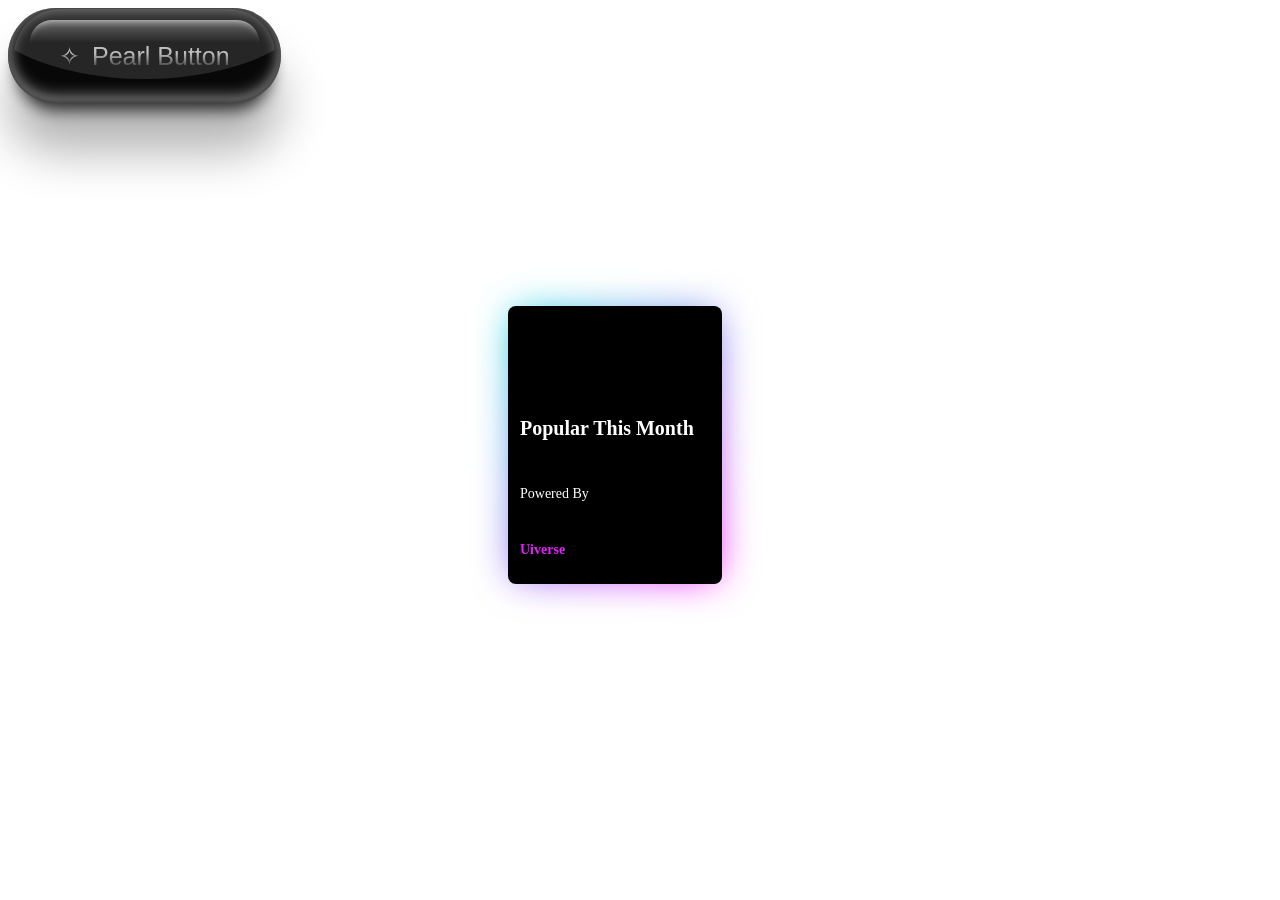
==== index.html @ d853bb10 "updated push" ====
<!DOCTYPE html>
<html lang="en">

<head>
    <meta charset="UTF-8">
    <meta name="viewport" content="width=device-width, initial-scale=1.0">
    <link rel="stylesheet" href="style.css">
    <title>Document</title>
</head>

<body>
   <!-- From Uiverse.io by marcelodolza --> 
<button class="button">
  <div class="wrap">
    <p>
      <span>✧</span>
      <span>✦</span>
      Pearl Button
    </p>
  </div>
</button>

 
<div class="card">
  <p class="heading">
    Popular this month
  </p>
  <p>
    Powered By
  </p>
  <p>Uiverse
</p></div>
</body>

</html>
---- style.css ----
/* From Uiverse.io by marcelodolza */ 
.button {
  --white: #ffe7ff;
  --bg: #080808;
  --radius: 100px;
  outline: none;
  cursor: pointer;
  border: 0;
  position: relative;
  border-radius: var(--radius);
  background-color: var(--bg);
  transition: all 0.2s ease;
  box-shadow:
    inset 0 0.3rem 0.9rem rgba(255, 255, 255, 0.3),
    inset 0 -0.1rem 0.3rem rgba(0, 0, 0, 0.7),
    inset 0 -0.4rem 0.9rem rgba(255, 255, 255, 0.5),
    0 3rem 3rem rgba(0, 0, 0, 0.3),
    0 1rem 1rem -0.6rem rgba(0, 0, 0, 0.8);
}
.button .wrap {
  font-size: 25px;
  font-weight: 500;
  color: rgba(255, 255, 255, 0.7);
  padding: 32px 45px;
  border-radius: inherit;
  position: relative;
  overflow: hidden;
}
.button .wrap p span:nth-child(2) {
  display: none;
}
.button:hover .wrap p span:nth-child(1) {
  display: none;
}
.button:hover .wrap p span:nth-child(2) {
  display: inline-block;
}
.button .wrap p {
  display: flex;
  align-items: center;
  gap: 12px;
  margin: 0;
  transition: all 0.2s ease;
  transform: translateY(2%);
  mask-image: linear-gradient(to bottom, white 40%, transparent);
}
.button .wrap::before,
.button .wrap::after {
  content: "";
  position: absolute;
  transition: all 0.3s ease;
}
.button .wrap::before {
  left: -15%;
  right: -15%;
  bottom: 25%;
  top: -100%;
  border-radius: 50%;
  background-color: rgba(255, 255, 255, 0.12);
}
.button .wrap::after {
  left: 6%;
  right: 6%;
  top: 12%;
  bottom: 40%;
  border-radius: 22px 22px 0 0;
  box-shadow: inset 0 10px 8px -10px rgba(255, 255, 255, 0.8);
  background: linear-gradient(
    180deg,
    rgba(255, 255, 255, 0.3) 0%,
    rgba(0, 0, 0, 0) 50%,
    rgba(0, 0, 0, 0) 100%
  );
}
.button:hover {
  box-shadow:
    inset 0 0.3rem 0.5rem rgba(255, 255, 255, 0.4),
    inset 0 -0.1rem 0.3rem rgba(0, 0, 0, 0.7),
    inset 0 -0.4rem 0.9rem rgba(255, 255, 255, 0.7),
    0 3rem 3rem rgba(0, 0, 0, 0.3),
    0 1rem 1rem -0.6rem rgba(0, 0, 0, 0.8);
}
.button:hover .wrap::before {
  transform: translateY(-5%);
}
.button:hover .wrap::after {
  opacity: 0.4;
  transform: translateY(5%);
}
.button:hover .wrap p {
  transform: translateY(-4%);
}
.button:active {
  transform: translateY(4px);
  box-shadow:
    inset 0 0.3rem 0.5rem rgba(255, 255, 255, 0.5),
    inset 0 -0.1rem 0.3rem rgba(0, 0, 0, 0.8),
    inset 0 -0.4rem 0.9rem rgba(255, 255, 255, 0.4),
    0 3rem 3rem rgba(0, 0, 0, 0.3),
    0 1rem 1rem -0.6rem rgba(0, 0, 0, 0.8);
}

/* From Uiverse.io by Pravins01 */ 
.card {
  position: relative;
  width: 190px;
  height: 254px;
  background-color: #000;
  display: flex;
  flex-direction: column;
  justify-content: end;
  padding: 12px;
  gap: 12px;
  border-radius: 8px;
  cursor: pointer;
  color: white;
}

.card::before {
  content: '';
  position: absolute;
  inset: 0;
  left: -5px;
  margin: auto;
  width: 200px;
  height: 264px;
  border-radius: 10px;
  background: linear-gradient(-45deg, #e81cff 0%, #40c9ff 100% );
  z-index: -10;
  pointer-events: none;
  transition: all 0.6s cubic-bezier(0.175, 0.885, 0.32, 1.275);
}

.card::after {
  content: "";
  z-index: -1;
  position: absolute;
  inset: 0;
  background: linear-gradient(-45deg, #fc00ff 0%, #00dbde 100% );
  transform: translate3d(0, 0, 0) scale(0.95);
  filter: blur(20px);
}

.heading {
  font-size: 20px;
  text-transform: capitalize;
  font-weight: 700;
}

.card p:not(.heading) {
  font-size: 14px;
}

.card p:last-child {
  color: #e81cff;
  font-weight: 600;
}

.card:hover::after {
  filter: blur(30px);
}

.card:hover::before {
  transform: rotate(-90deg) scaleX(1.34) scaleY(0.77);
}

.card{
    margin-top: 200px;
    margin-left: 500px;
}
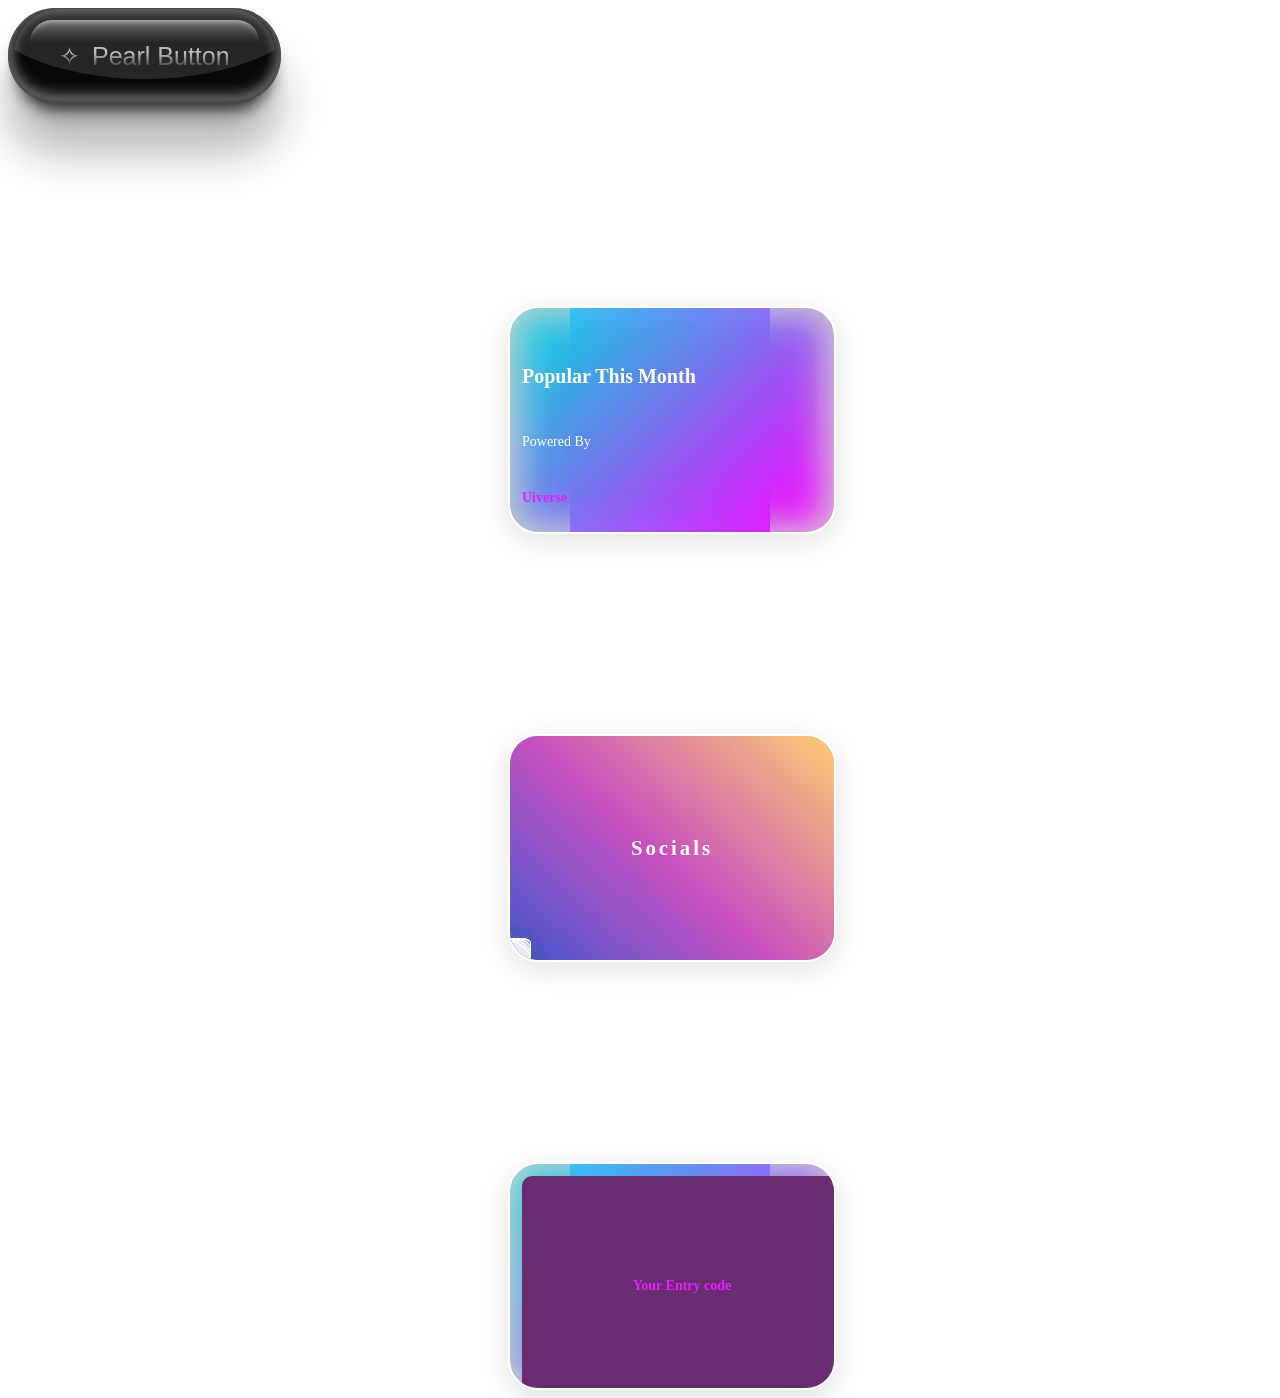
==== commit 10c196ef: "updated push" ====
--- a/index.html
+++ b/index.html
@@ -9,27 +9,76 @@
 </head>
 
 <body>
-   <!-- From Uiverse.io by marcelodolza --> 
-<button class="button">
-  <div class="wrap">
-    <p>
-      <span>✧</span>
-      <span>✦</span>
-      Pearl Button
-    </p>
-  </div>
-</button>
+    <!-- From Uiverse.io by marcelodolza -->
+    <a href="https://www.instagram.com/" target="_blank"><button class="button">
+            <div class="wrap">
+                <p>
+                    <span>✧</span>
+                    <span>✦</span>
+                    Pearl Button
+                </p>
+            </div>
+        </button> </a>
+    <div class="card">
+        <p class="heading">
+            Popular this month
+        </p>
+        <p>
+            Powered By
+        </p>
+        <p>Uiverse
+        </p>
+    </div>
 
- 
-<div class="card">
-  <p class="heading">
-    Popular this month
-  </p>
-  <p>
-    Powered By
-  </p>
-  <p>Uiverse
-</p></div>
+    <!-- From Uiverse.io by vinodjangid07 -->
+    <div class="card">
+        <div class="background">
+        </div>
+        <div class="logo">
+            Socials
+        </div>
+
+        <a href="https://www.instagram.com/" target="_blank">
+            <div class="box box1"><span class="icon"><svg viewBox="0 0 30 30" xmlns="http://www.w3.org/2000/svg"
+                        class="svg">
+                        <path
+                            d="M 9.9980469 3 C 6.1390469 3 3 6.1419531 3 10.001953 L 3 20.001953 C 3 23.860953 6.1419531 27 10.001953 27 L 20.001953 27 C 23.860953 27 27 23.858047 27 19.998047 L 27 9.9980469 C 27 6.1390469 23.858047 3 19.998047 3 L 9.9980469 3 z M 22 7 C 22.552 7 23 7.448 23 8 C 23 8.552 22.552 9 22 9 C 21.448 9 21 8.552 21 8 C 21 7.448 21.448 7 22 7 z M 15 9 C 18.309 9 21 11.691 21 15 C 21 18.309 18.309 21 15 21 C 11.691 21 9 18.309 9 15 C 9 11.691 11.691 9 15 9 z M 15 11 A 4 4 0 0 0 11 15 A 4 4 0 0 0 15 19 A 4 4 0 0 0 19 15 A 4 4 0 0 0 15 11 z">
+                        </path>
+                    </svg></span></div>
+        </a>
+
+        <a href="##">
+            <div class="box box2"> <span class="icon"><svg viewBox="0 0 512 512" xmlns="http://www.w3.org/2000/svg"
+                        class="svg">
+                        <path
+                            d="M459.37 151.716c.325 4.548.325 9.097.325 13.645 0 138.72-105.583 298.558-298.558 298.558-59.452 0-114.68-17.219-161.137-47.106 8.447.974 16.568 1.299 25.34 1.299 49.055 0 94.213-16.568 130.274-44.832-46.132-.975-84.792-31.188-98.112-72.772 6.498.974 12.995 1.624 19.818 1.624 9.421 0 18.843-1.3 27.614-3.573-48.081-9.747-84.143-51.98-84.143-102.985v-1.299c13.969 7.797 30.214 12.67 47.431 13.319-28.264-18.843-46.781-51.005-46.781-87.391 0-19.492 5.197-37.36 14.294-52.954 51.655 63.675 129.3 105.258 216.365 109.807-1.624-7.797-2.599-15.918-2.599-24.04 0-57.828 46.782-104.934 104.934-104.934 30.213 0 57.502 12.67 76.67 33.137 23.715-4.548 46.456-13.32 66.599-25.34-7.798 24.366-24.366 44.833-46.132 57.827 21.117-2.273 41.584-8.122 60.426-16.243-14.292 20.791-32.161 39.308-52.628 54.253z">
+                        </path>
+                    </svg></span></div>
+        </a>
+
+        <a href="###">
+            <div class="box box3"><span class="icon"><svg viewBox="0 0 640 512" xmlns="http://www.w3.org/2000/svg"
+                        class="svg">
+                        <path
+                            d="M524.531,69.836a1.5,1.5,0,0,0-.764-.7A485.065,485.065,0,0,0,404.081,32.03a1.816,1.816,0,0,0-1.923.91,337.461,337.461,0,0,0-14.9,30.6,447.848,447.848,0,0,0-134.426,0,309.541,309.541,0,0,0-15.135-30.6,1.89,1.89,0,0,0-1.924-.91A483.689,483.689,0,0,0,116.085,69.137a1.712,1.712,0,0,0-.788.676C39.068,183.651,18.186,294.69,28.43,404.354a2.016,2.016,0,0,0,.765,1.375A487.666,487.666,0,0,0,176.02,479.918a1.9,1.9,0,0,0,2.063-.676A348.2,348.2,0,0,0,208.12,430.4a1.86,1.86,0,0,0-1.019-2.588,321.173,321.173,0,0,1-45.868-21.853,1.885,1.885,0,0,1-.185-3.126c3.082-2.309,6.166-4.711,9.109-7.137a1.819,1.819,0,0,1,1.9-.256c96.229,43.917,200.41,43.917,295.5,0a1.812,1.812,0,0,1,1.924.233c2.944,2.426,6.027,4.851,9.132,7.16a1.884,1.884,0,0,1-.162,3.126,301.407,301.407,0,0,1-45.89,21.83,1.875,1.875,0,0,0-1,2.611,391.055,391.055,0,0,0,30.014,48.815,1.864,1.864,0,0,0,2.063.7A486.048,486.048,0,0,0,610.7,405.729a1.882,1.882,0,0,0,.765-1.352C623.729,277.594,590.933,167.465,524.531,69.836ZM222.491,337.58c-28.972,0-52.844-26.587-52.844-59.239S193.056,219.1,222.491,219.1c29.665,0,53.306,26.82,52.843,59.239C275.334,310.993,251.924,337.58,222.491,337.58Zm195.38,0c-28.971,0-52.843-26.587-52.843-59.239S388.437,219.1,417.871,219.1c29.667,0,53.307,26.82,52.844,59.239C470.715,310.993,447.538,337.58,417.871,337.58Z">
+                        </path>
+                    </svg></span></div>
+        </a>
+
+        <div class="box box4"></div>
+    </div>
+    <!-- From Uiverse.io by vamsidevendrakumar -->
+    <div class="card">
+        <div class="card-inner">
+            <div class="card-front">
+                <p>Your Entry code</p>
+            </div>
+            <div class="card-back">
+                <p>yadmxctv</p>
+            </div>
+        </div>
+    </div>
+
 </body>
 
 </html>
--- a/style.css
+++ b/style.css
@@ -1,170 +1,389 @@
-/* From Uiverse.io by marcelodolza */ 
+/* From Uiverse.io by marcelodolza */
 .button {
-  --white: #ffe7ff;
-  --bg: #080808;
-  --radius: 100px;
-  outline: none;
-  cursor: pointer;
-  border: 0;
-  position: relative;
-  border-radius: var(--radius);
-  background-color: var(--bg);
-  transition: all 0.2s ease;
-  box-shadow:
-    inset 0 0.3rem 0.9rem rgba(255, 255, 255, 0.3),
-    inset 0 -0.1rem 0.3rem rgba(0, 0, 0, 0.7),
-    inset 0 -0.4rem 0.9rem rgba(255, 255, 255, 0.5),
-    0 3rem 3rem rgba(0, 0, 0, 0.3),
-    0 1rem 1rem -0.6rem rgba(0, 0, 0, 0.8);
-}
+    --white: #ffe7ff;
+    --bg: #080808;
+    --radius: 100px;
+    outline: none;
+    cursor: pointer;
+    border: 0;
+    position: relative;
+    border-radius: var(--radius);
+    background-color: var(--bg);
+    transition: all 0.2s ease;
+    box-shadow:
+        inset 0 0.3rem 0.9rem rgba(255, 255, 255, 0.3),
+        inset 0 -0.1rem 0.3rem rgba(0, 0, 0, 0.7),
+        inset 0 -0.4rem 0.9rem rgba(255, 255, 255, 0.5),
+        0 3rem 3rem rgba(0, 0, 0, 0.3),
+        0 1rem 1rem -0.6rem rgba(0, 0, 0, 0.8);
+}
+
 .button .wrap {
-  font-size: 25px;
-  font-weight: 500;
-  color: rgba(255, 255, 255, 0.7);
-  padding: 32px 45px;
-  border-radius: inherit;
-  position: relative;
-  overflow: hidden;
-}
+    font-size: 25px;
+    font-weight: 500;
+    color: rgba(255, 255, 255, 0.7);
+    padding: 32px 45px;
+    border-radius: inherit;
+    position: relative;
+    overflow: hidden;
+}
+
 .button .wrap p span:nth-child(2) {
-  display: none;
-}
+    display: none;
+}
+
 .button:hover .wrap p span:nth-child(1) {
-  display: none;
-}
+    display: none;
+}
+
 .button:hover .wrap p span:nth-child(2) {
-  display: inline-block;
-}
+    display: inline-block;
+}
+
 .button .wrap p {
-  display: flex;
-  align-items: center;
-  gap: 12px;
-  margin: 0;
-  transition: all 0.2s ease;
-  transform: translateY(2%);
-  mask-image: linear-gradient(to bottom, white 40%, transparent);
-}
+    display: flex;
+    align-items: center;
+    gap: 12px;
+    margin: 0;
+    transition: all 0.2s ease;
+    transform: translateY(2%);
+    mask-image: linear-gradient(to bottom, white 40%, transparent);
+}
+
 .button .wrap::before,
 .button .wrap::after {
-  content: "";
-  position: absolute;
-  transition: all 0.3s ease;
-}
+    content: "";
+    position: absolute;
+    transition: all 0.3s ease;
+}
+
 .button .wrap::before {
-  left: -15%;
-  right: -15%;
-  bottom: 25%;
-  top: -100%;
-  border-radius: 50%;
-  background-color: rgba(255, 255, 255, 0.12);
-}
+    left: -15%;
+    right: -15%;
+    bottom: 25%;
+    top: -100%;
+    border-radius: 50%;
+    background-color: rgba(255, 255, 255, 0.12);
+}
+
 .button .wrap::after {
-  left: 6%;
-  right: 6%;
-  top: 12%;
-  bottom: 40%;
-  border-radius: 22px 22px 0 0;
-  box-shadow: inset 0 10px 8px -10px rgba(255, 255, 255, 0.8);
-  background: linear-gradient(
-    180deg,
-    rgba(255, 255, 255, 0.3) 0%,
-    rgba(0, 0, 0, 0) 50%,
-    rgba(0, 0, 0, 0) 100%
-  );
-}
+    left: 6%;
+    right: 6%;
+    top: 12%;
+    bottom: 40%;
+    border-radius: 22px 22px 0 0;
+    box-shadow: inset 0 10px 8px -10px rgba(255, 255, 255, 0.8);
+    background: linear-gradient(180deg,
+            rgba(255, 255, 255, 0.3) 0%,
+            rgba(0, 0, 0, 0) 50%,
+            rgba(0, 0, 0, 0) 100%);
+}
+
 .button:hover {
-  box-shadow:
-    inset 0 0.3rem 0.5rem rgba(255, 255, 255, 0.4),
-    inset 0 -0.1rem 0.3rem rgba(0, 0, 0, 0.7),
-    inset 0 -0.4rem 0.9rem rgba(255, 255, 255, 0.7),
-    0 3rem 3rem rgba(0, 0, 0, 0.3),
-    0 1rem 1rem -0.6rem rgba(0, 0, 0, 0.8);
-}
+    box-shadow:
+        inset 0 0.3rem 0.5rem rgba(255, 255, 255, 0.4),
+        inset 0 -0.1rem 0.3rem rgba(0, 0, 0, 0.7),
+        inset 0 -0.4rem 0.9rem rgba(255, 255, 255, 0.7),
+        0 3rem 3rem rgba(0, 0, 0, 0.3),
+        0 1rem 1rem -0.6rem rgba(0, 0, 0, 0.8);
+}
+
 .button:hover .wrap::before {
-  transform: translateY(-5%);
-}
+    transform: translateY(-5%);
+}
+
 .button:hover .wrap::after {
-  opacity: 0.4;
-  transform: translateY(5%);
-}
+    opacity: 0.4;
+    transform: translateY(5%);
+}
+
 .button:hover .wrap p {
-  transform: translateY(-4%);
-}
+    transform: translateY(-4%);
+}
+
 .button:active {
-  transform: translateY(4px);
-  box-shadow:
-    inset 0 0.3rem 0.5rem rgba(255, 255, 255, 0.5),
-    inset 0 -0.1rem 0.3rem rgba(0, 0, 0, 0.8),
-    inset 0 -0.4rem 0.9rem rgba(255, 255, 255, 0.4),
-    0 3rem 3rem rgba(0, 0, 0, 0.3),
-    0 1rem 1rem -0.6rem rgba(0, 0, 0, 0.8);
-}
-
-/* From Uiverse.io by Pravins01 */ 
+    transform: translateY(4px);
+    box-shadow:
+        inset 0 0.3rem 0.5rem rgba(255, 255, 255, 0.5),
+        inset 0 -0.1rem 0.3rem rgba(0, 0, 0, 0.8),
+        inset 0 -0.4rem 0.9rem rgba(255, 255, 255, 0.4),
+        0 3rem 3rem rgba(0, 0, 0, 0.3),
+        0 1rem 1rem -0.6rem rgba(0, 0, 0, 0.8);
+}
+
+/* From Uiverse.io by Pravins01 */
 .card {
-  position: relative;
-  width: 190px;
-  height: 254px;
-  background-color: #000;
-  display: flex;
-  flex-direction: column;
-  justify-content: end;
-  padding: 12px;
-  gap: 12px;
-  border-radius: 8px;
-  cursor: pointer;
-  color: white;
+    position: relative;
+    width: 190px;
+    height: 254px;
+    background-color: #000;
+    display: flex;
+    flex-direction: column;
+    justify-content: end;
+    padding: 12px;
+    gap: 12px;
+    border-radius: 8px;
+    cursor: pointer;
+    color: white;
 }
 
 .card::before {
-  content: '';
-  position: absolute;
-  inset: 0;
-  left: -5px;
-  margin: auto;
-  width: 200px;
-  height: 264px;
-  border-radius: 10px;
-  background: linear-gradient(-45deg, #e81cff 0%, #40c9ff 100% );
-  z-index: -10;
-  pointer-events: none;
-  transition: all 0.6s cubic-bezier(0.175, 0.885, 0.32, 1.275);
+    content: '';
+    position: absolute;
+    inset: 0;
+    left: -5px;
+    margin: auto;
+    width: 200px;
+    height: 264px;
+    border-radius: 10px;
+    background: linear-gradient(-45deg, #e81cff 0%, #40c9ff 100%);
+    z-index: -10;
+    pointer-events: none;
+    transition: all 0.6s cubic-bezier(0.175, 0.885, 0.32, 1.275);
 }
 
 .card::after {
-  content: "";
-  z-index: -1;
-  position: absolute;
-  inset: 0;
-  background: linear-gradient(-45deg, #fc00ff 0%, #00dbde 100% );
-  transform: translate3d(0, 0, 0) scale(0.95);
-  filter: blur(20px);
+    content: "";
+    z-index: -1;
+    position: absolute;
+    inset: 0;
+    background: linear-gradient(-45deg, #fc00ff 0%, #00dbde 100%);
+    transform: translate3d(0, 0, 0) scale(0.95);
+    filter: blur(20px);
 }
 
 .heading {
-  font-size: 20px;
-  text-transform: capitalize;
-  font-weight: 700;
+    font-size: 20px;
+    text-transform: capitalize;
+    font-weight: 700;
 }
 
 .card p:not(.heading) {
-  font-size: 14px;
+    font-size: 14px;
 }
 
 .card p:last-child {
-  color: #e81cff;
-  font-weight: 600;
+    color: #e81cff;
+    font-weight: 600;
 }
 
 .card:hover::after {
-  filter: blur(30px);
+    filter: blur(30px);
 }
 
 .card:hover::before {
-  transform: rotate(-90deg) scaleX(1.34) scaleY(0.77);
-}
-
-.card{
+    transform: rotate(-90deg) scaleX(1.34) scaleY(0.77);
+}
+
+.card {
     margin-top: 200px;
     margin-left: 500px;
+}
+
+/* From Uiverse.io by vinodjangid07 */
+.card {
+    position: relative;
+    width: 200px;
+    height: 200px;
+    background: lightgrey;
+    border-radius: 30px;
+    overflow: hidden;
+    box-shadow: rgba(100, 100, 111, 0.2) 0px 7px 29px 0px;
+    transition: all 1s ease-in-out;
+    border: 2px solid rgb(255, 255, 255);
+}
+
+.background {
+    position: absolute;
+    inset: 0;
+    background-color: #4158D0;
+    background-image: linear-gradient(43deg, #4158D0 0%, #C850C0 46%, #FFCC70 100%);
+}
+
+.logo {
+    position: absolute;
+    right: 50%;
+    bottom: 50%;
+    transform: translate(50%, 50%);
+    transition: all 0.6s ease-in-out;
+    font-size: 1.3em;
+    font-weight: 600;
+    color: #ffffff;
+    letter-spacing: 3px;
+}
+
+.logo .logo-svg {
+    fill: white;
+    width: 30px;
+    height: 30px;
+}
+
+.icon {
+    display: inline-block;
+    width: 20px;
+    height: 20px;
+}
+
+.icon .svg {
+    fill: rgba(255, 255, 255, 0.797);
+    width: 100%;
+    transition: all 0.5s ease-in-out;
+}
+
+.box {
+    position: absolute;
+    padding: 10px;
+    text-align: right;
+    background: rgba(255, 255, 255, 0.389);
+    border-top: 2px solid rgb(255, 255, 255);
+    border-right: 1px solid white;
+    border-radius: 10% 13% 42% 0%/10% 12% 75% 0%;
+    box-shadow: rgba(100, 100, 111, 0.364) -7px 7px 29px 0px;
+    transform-origin: bottom left;
+    transition: all 1s ease-in-out;
+}
+
+.box::before {
+    content: "";
+    position: absolute;
+    inset: 0;
+    border-radius: inherit;
+    opacity: 0;
+    transition: all 0.5s ease-in-out;
+}
+
+.box:hover .svg {
+    fill: white;
+}
+
+.box1 {
+    width: 70%;
+    height: 70%;
+    bottom: -70%;
+    left: -70%;
+}
+
+.box1::before {
+    background: radial-gradient(circle at 30% 107%, #fdf497 0%, #fdf497 5%, #ff53d4 60%, #62c2fe 90%);
+}
+
+.box1:hover::before {
+    opacity: 1;
+}
+
+.box1:hover .icon .svg {
+    filter: drop-shadow(0 0 5px white);
+}
+
+.box2 {
+    width: 50%;
+    height: 50%;
+    bottom: -50%;
+    left: -50%;
+    transition-delay: 0.2s;
+}
+
+.box2::before {
+    background: radial-gradient(circle at 30% 107%, #91e9ff 0%, #00ACEE 90%);
+}
+
+.box2:hover::before {
+    opacity: 1;
+}
+
+.box2:hover .icon .svg {
+    filter: drop-shadow(0 0 5px white);
+}
+
+.box3 {
+    width: 30%;
+    height: 30%;
+    bottom: -30%;
+    left: -30%;
+    transition-delay: 0.4s;
+}
+
+.box3::before {
+    background: radial-gradient(circle at 30% 107%, #969fff 0%, #b349ff 90%);
+}
+
+.box3:hover::before {
+    opacity: 1;
+}
+
+.box3:hover .icon .svg {
+    filter: drop-shadow(0 0 5px white);
+}
+
+.box4 {
+    width: 10%;
+    height: 10%;
+    bottom: -10%;
+    left: -10%;
+    transition-delay: 0.6s;
+}
+
+.card:hover {
+    transform: scale(1.1);
+}
+
+.card:hover .box {
+    bottom: -1px;
+    left: -1px;
+}
+
+.card:hover .logo {
+    transform: translate(70px, -52px);
+    letter-spacing: 0px;
+}
+
+/* From Uiverse.io by vamsidevendrakumar */
+.card {
+    width: 300px;
+    height: 200px;
+    perspective: 1000px;
+}
+
+.card-inner {
+    width: 100%;
+    height: 100%;
+    position: relative;
+    transform-style: preserve-3d;
+    transition: transform 0.999s;
+}
+
+.card:hover .card-inner {
+    transform: rotateY(180deg);
+}
+
+.card-front,
+.card-back {
+    position: absolute;
+    width: 100%;
+    height: 100%;
+    backface-visibility: hidden;
+}
+
+.card-front {
+    background-color: #6A2C70;
+    color: #fff;
+    display: flex;
+    align-items: center;
+    border: 10px solid #6A2C70;
+    border-radius: 10px;
+    justify-content: center;
+    font-size: 24px;
+    transform: rotateY(0deg);
+}
+
+.card-back {
+    background-color: #F08A5D;
+    color: #fff;
+    display: flex;
+    align-items: center;
+    border: 10px solid #F08A5D;
+    border-radius: 10px;
+    justify-content: center;
+    font-size: 24px;
+    transform: rotateY(180deg);
 }
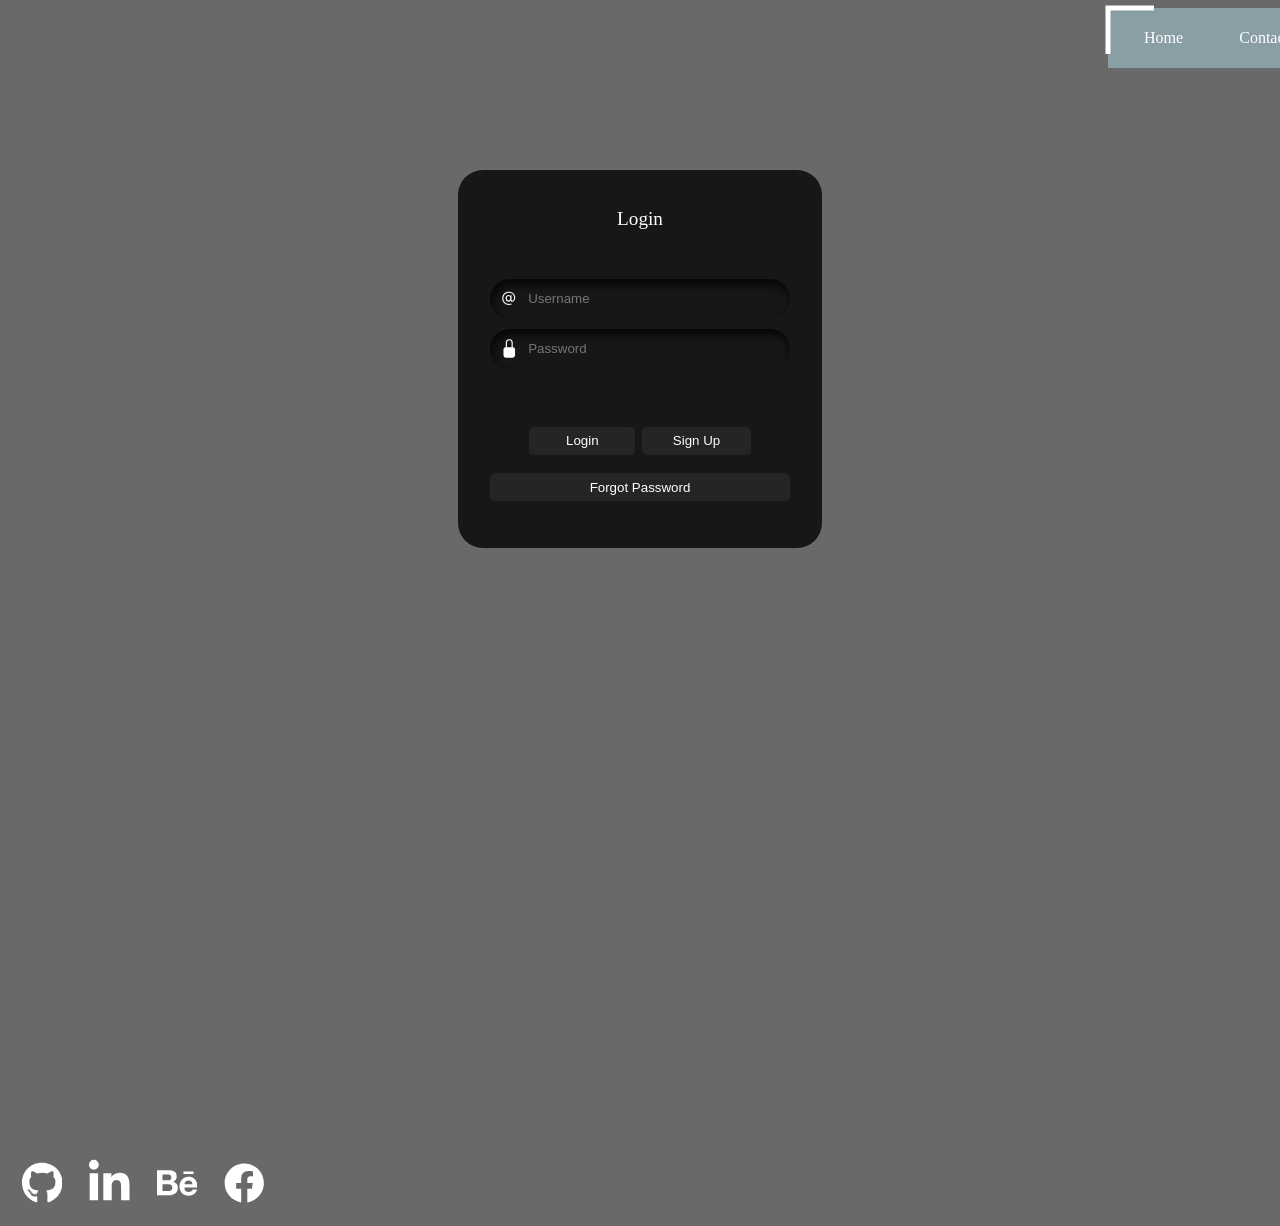
==== commit 44ef59dc: "updated push" ====
--- a/index.html
+++ b/index.html
@@ -4,78 +4,148 @@
 <head>
     <meta charset="UTF-8">
     <meta name="viewport" content="width=device-width, initial-scale=1.0">
+    <title>Document</title>
     <link rel="stylesheet" href="style.css">
-    <title>Document</title>
 </head>
 
 <body>
-    <!-- From Uiverse.io by marcelodolza -->
-    <a href="https://www.instagram.com/" target="_blank"><button class="button">
-            <div class="wrap">
-                <p>
-                    <span>✧</span>
-                    <span>✦</span>
-                    Pearl Button
-                </p>
-            </div>
-        </button> </a>
-    <div class="card">
-        <p class="heading">
-            Popular this month
-        </p>
-        <p>
-            Powered By
-        </p>
-        <p>Uiverse
-        </p>
+    <!-- From Uiverse.io by SelfMadeSystem -->
+    <div class="nav">
+        <div class="container">
+            <div class="btn">Home</div>
+            <div class="btn">Contact</div>
+            <div class="btn">About</div>
+            <div class="btn">FAQ</div>
+            <svg class="outline" overflow="visible" width="400" height="60" viewBox="0 0 400 60"
+                xmlns="http://www.w3.org/2000/svg">
+                <rect class="rect" pathLength="100" x="0" y="0" width="400" height="60" fill="transparent"
+                    stroke-width="5"></rect>
+            </svg>
+        </div>
+    </div>
+    <!-- From Uiverse.io by Subaashbala -->
+    <div class="loader">
+        <span class="l">
+            <svg xmlns="http://www.w3.org/2000/svg" fill="none" viewBox="0 0 11 18" height="18" width="11"
+                class="letter">
+                <path fill="black"
+                    d="M0.28 16.14V0.94L3.7 0.64L5.7 1.64V12.3L8.5 12.06L10.5 13.06V16.44L2.28 17.14L0.28 16.14ZM3.5 12.7V0.859999L0.48 1.12V15.94L8.3 15.26V12.28L3.5 12.7Z">
+                </path>
+            </svg>
+        </span>
+        <span class="o">
+            <svg xmlns="http://www.w3.org/2000/svg" fill="none" viewBox="0 0 16 18" height="18" width="16"
+                class="letter">
+                <path fill="black"
+                    d="M8.94 17.24C8.84667 17.2533 8.74667 17.26 8.64 17.26C8.54667 17.26 8.45333 17.26 8.36 17.26C7.66667 17.26 7.02667 17.16 6.44 16.96C5.86667 16.7733 5.30667 16.5533 4.76 16.3C3.33333 15.5933 2.28667 14.6 1.62 13.32C0.966667 12.0267 0.64 10.4933 0.64 8.72C0.64 7.68 0.766667 6.67333 1.02 5.7C1.28667 4.71333 1.68 3.82667 2.2 3.04C2.72 2.24 3.36667 1.58667 4.14 1.08C4.92667 0.573332 5.84667 0.273333 6.9 0.18C7.00667 0.166666 7.10667 0.159999 7.2 0.159999C7.29333 0.159999 7.38667 0.159999 7.48 0.159999C8.14667 0.159999 8.74 0.246666 9.26 0.419999C9.78 0.579999 10.3067 0.766666 10.84 0.979999C11.8 1.36667 12.6 1.94 13.24 2.7C13.88 3.46 14.36 4.35333 14.68 5.38C15 6.39333 15.16 7.48 15.16 8.64C15.16 9.72 15.0333 10.7533 14.78 11.74C14.5267 12.7267 14.14 13.62 13.62 14.42C13.1133 15.2067 12.4667 15.8467 11.68 16.34C10.9067 16.8467 9.99333 17.1467 8.94 17.24ZM6.92 16.04C7.94667 15.96 8.84 15.68 9.6 15.2C10.36 14.7067 10.9867 14.0733 11.48 13.3C11.9733 12.5133 12.34 11.64 12.58 10.68C12.8333 9.70667 12.96 8.69333 12.96 7.64C12.96 6.68 12.8467 5.76667 12.62 4.9C12.4067 4.02 12.0733 3.24 11.62 2.56C11.1667 1.88 10.5933 1.34667 9.9 0.959999C9.22 0.559999 8.41333 0.359999 7.48 0.359999C7.38667 0.359999 7.29333 0.359999 7.2 0.359999C7.12 0.359999 7.02667 0.366666 6.92 0.38C5.89333 0.473333 5 0.766666 4.24 1.26C3.48 1.74 2.84667 2.37333 2.34 3.16C1.83333 3.93333 1.45333 4.8 1.2 5.76C0.96 6.70667 0.84 7.69333 0.84 8.72C0.84 9.72 0.953333 10.6667 1.18 11.56C1.40667 12.44 1.74667 13.22 2.2 13.9C2.65333 14.5667 3.22667 15.0933 3.92 15.48C4.61333 15.8667 5.42 16.06 6.34 16.06C6.44667 16.06 6.54667 16.06 6.64 16.06C6.73333 16.06 6.82667 16.0533 6.92 16.04ZM6.92 12.94C6.86667 12.94 6.81333 12.9467 6.76 12.96C6.72 12.96 6.67333 12.96 6.62 12.96C5.82 12.96 5.18667 12.6133 4.72 11.92C4.26667 11.2267 4.04 10.0667 4.04 8.44C4.04 7.28 4.16667 6.34667 4.42 5.64C4.67333 4.93333 5.02 4.41333 5.46 4.08C5.9 3.73333 6.38667 3.54 6.92 3.5C6.97333 3.5 7.02667 3.5 7.08 3.5C7.13333 3.48667 7.18667 3.48 7.24 3.48C8.02667 3.48 8.64 3.82 9.08 4.5C9.52 5.16667 9.74 6.31333 9.74 7.94C9.74 9.67333 9.47333 10.9267 8.94 11.7C8.42 12.46 7.74667 12.8733 6.92 12.94ZM6.86 12.74C7.64667 12.6733 8.28667 12.2733 8.78 11.54C9.28667 10.8067 9.54 9.60667 9.54 7.94C9.54 7.18 9.49333 6.53333 9.4 6C9.30667 5.46667 9.16667 5.03333 8.98 4.7C8.91333 4.68667 8.84667 4.68 8.78 4.68C8.71333 4.66667 8.64667 4.66 8.58 4.66C7.79333 4.66 7.20667 5.07333 6.82 5.9C6.43333 6.71333 6.24 7.89333 6.24 9.44C6.24 10.2133 6.29333 10.8733 6.4 11.42C6.50667 11.9533 6.66 12.3933 6.86 12.74Z">
+                </path>
+            </svg>
+        </span>
+        <span class="a">
+            <svg xmlns="http://www.w3.org/2000/svg" fill="none" viewBox="0 0 15 18" height="18" width="15"
+                class="letter">
+                <path fill="black"
+                    d="M9.28 15.76L8.54 13.38L6.96 13.52L5.98 17.02L2.58 17.32L0.58 16.32L4.96 0.699999L8.26 0.419999L10.26 1.42L14.72 16.48L11.28 16.76L9.28 15.76ZM5.12 0.899999L0.88 16.08L3.8 15.84L4.8 12.34L8.36 12.02L9.42 15.56L12.44 15.3L8.1 0.64L5.12 0.899999ZM5.5 9.42C5.75333 8.59333 5.96 7.80667 6.12 7.06C6.29333 6.31333 6.44 5.56667 6.56 4.82H6.64C6.74667 5.55333 6.88 6.27333 7.04 6.98C7.21333 7.67333 7.42 8.42 7.66 9.22L5.5 9.42Z">
+                </path>
+            </svg>
+        </span>
+        <span class="d">
+            <svg xmlns="http://www.w3.org/2000/svg" fill="none" viewBox="0 0 14 18" height="18" width="14"
+                class="letter">
+                <path fill="black"
+                    d="M0.28 16.24V1.04L4.44 0.679999C4.61333 0.666666 4.78 0.66 4.94 0.66C5.1 0.646666 5.24667 0.64 5.38 0.64C6.11333 0.64 6.76667 0.726666 7.34 0.899999C7.92667 1.07333 8.56667 1.32667 9.26 1.66C10.1933 2.08667 10.9533 2.61333 11.54 3.24C12.1267 3.85333 12.56 4.61333 12.84 5.52C13.12 6.41333 13.26 7.50667 13.26 8.8C13.26 10.4933 12.9733 11.92 12.4 13.08C11.84 14.24 11.0667 15.1333 10.08 15.76C9.09333 16.3733 7.95333 16.74 6.66 16.86L2.28 17.24L0.28 16.24ZM4.64 15.68C5.89333 15.5733 7 15.2133 7.96 14.6C8.93333 13.9867 9.69333 13.1133 10.24 11.98C10.7867 10.8467 11.06 9.45333 11.06 7.8C11.06 5.53333 10.5733 3.80667 9.6 2.62C8.64 1.43333 7.21333 0.84 5.32 0.84C5.18667 0.84 5.04667 0.846666 4.9 0.859999C4.75333 0.859999 4.60667 0.866666 4.46 0.879999L0.48 1.22V16.02L4.64 15.68ZM3.5 3.9L4.08 3.86C4.22667 3.84667 4.36 3.84 4.48 3.84C4.61333 3.82667 4.74667 3.82 4.88 3.82C5.57333 3.82 6.14 3.94667 6.58 4.2C7.03333 4.45333 7.36667 4.88667 7.58 5.5C7.80667 6.11333 7.92 6.97333 7.92 8.08C7.92 9.65333 7.59333 10.8067 6.94 11.54C6.28667 12.26 5.4 12.6667 4.28 12.76L3.5 12.82V3.9ZM5.7 12.2C6.38 11.9067 6.88667 11.4333 7.22 10.78C7.55333 10.1133 7.72 9.21333 7.72 8.08C7.72 6.66667 7.52 5.65333 7.12 5.04C7.06667 5.02667 7.01333 5.02 6.96 5.02C6.90667 5.02 6.85333 5.02 6.8 5.02C6.68 5.02 6.56 5.02667 6.44 5.04C6.33333 5.04 6.22 5.04667 6.1 5.06L5.7 5.08V12.2Z">
+                </path>
+            </svg>
+        </span>
+        <span class="ispan">
+            <svg xmlns="http://www.w3.org/2000/svg" fill="none" viewBox="0 0 6 17" height="18" width="6"
+                class="letter i">
+                <path fill="black"
+                    d="M0.38 15.96V0.76L3.86 0.439999L5.86 1.44V16.64L2.38 16.94L0.38 15.96ZM0.58 0.94V15.74L3.66 15.46V0.66L0.58 0.94Z">
+                </path>
+            </svg>
+        </span>
+        <span class="n">
+            <svg xmlns="http://www.w3.org/2000/svg" fill="none" viewBox="0 0 13 18" height="18" width="13"
+                class="letter">
+                <path fill="black"
+                    d="M7.22 15.82L5.72 12.44V16.92L2.28 17.22L0.28 16.22V1.02L3.52 0.74L5.52 1.74L7 4.94V0.64L10.48 0.319999L12.48 1.32V16.54L9.22 16.82L7.22 15.82ZM7.2 0.819999V6.42C7.2 6.56667 7.20667 6.80667 7.22 7.14C7.23333 7.46 7.24667 7.8 7.26 8.16C7.28667 8.50667 7.30667 8.80667 7.32 9.06C7.33333 9.3 7.34 9.42 7.34 9.42L7.28 9.46C7.28 9.46 7.26 9.38667 7.22 9.24C7.19333 9.09333 7.14667 8.92 7.08 8.72C7.01333 8.50667 6.94 8.31333 6.86 8.14L3.4 0.959999L0.48 1.2V16L3.52 15.76V10.52C3.52 10.36 3.51333 10.0867 3.5 9.7C3.48667 9.31333 3.47333 8.90667 3.46 8.48C3.46 8.05333 3.45333 7.69333 3.44 7.4C3.42667 7.09333 3.42 6.94 3.42 6.94L3.48 6.92C3.48 6.92 3.51333 7.05333 3.58 7.32C3.66 7.57333 3.76667 7.84 3.9 8.12L7.4 15.62L10.28 15.36V0.539999L7.2 0.819999Z">
+                </path>
+            </svg>
+        </span>
+        <span class="g">
+            <svg xmlns="http://www.w3.org/2000/svg" fill="none" viewBox="0 0 15 18" height="18" width="15"
+                class="letter">
+                <path fill="black"
+                    d="M14.04 13.72C13.64 14.6533 12.9933 15.44 12.1 16.08C11.22 16.72 10.1333 17.0933 8.84 17.2C8.72 17.2133 8.6 17.22 8.48 17.22C8.36 17.22 8.24 17.22 8.12 17.22C7.12 17.22 6.16667 17.0467 5.26 16.7C4.36667 16.3533 3.57333 15.8333 2.88 15.14C2.18667 14.4333 1.64 13.54 1.24 12.46C0.84 11.38 0.64 10.1 0.64 8.62C0.64 7.48667 0.78 6.42667 1.06 5.44C1.34 4.44 1.74667 3.55333 2.28 2.78C2.82667 2.00667 3.48667 1.38667 4.26 0.92C5.03333 0.453333 5.90667 0.179999 6.88 0.0999997C6.96 0.0866657 7.04 0.0799987 7.12 0.0799987C7.2 0.0799987 7.28 0.0799987 7.36 0.0799987C8.33333 0.0799987 9.28 0.299999 10.2 0.74C11.1333 1.18 11.9467 1.78 12.64 2.54C13.3467 3.3 13.8467 4.16 14.14 5.12L11.76 6.46L12.04 6.44L14.04 7.44V13.72ZM5.9 7.16V10L8.98 9.74V11.46C8.80667 11.8067 8.52667 12.1067 8.14 12.36C7.76667 12.6 7.37333 12.7333 6.96 12.76C6.90667 12.7733 6.84667 12.78 6.78 12.78C6.72667 12.78 6.66667 12.78 6.6 12.78C5.73333 12.78 5.08 12.4333 4.64 11.74C4.2 11.0467 3.98 9.92 3.98 8.36C3.98 6.94667 4.20667 5.82 4.66 4.98C5.11333 4.14 5.84 3.68 6.84 3.6H7.06C7.60667 3.6 8.07333 3.76 8.46 4.08C8.86 4.4 9.14667 4.86667 9.32 5.48L11.9 4.02C11.6733 3.38 11.36 2.78 10.96 2.22C10.5733 1.64667 10.0867 1.18 9.5 0.819999C8.91333 0.459999 8.2 0.28 7.36 0.28C7.29333 0.28 7.22 0.28 7.14 0.28C7.06 0.28 6.98 0.286666 6.9 0.299999C5.63333 0.406666 4.54667 0.846666 3.64 1.62C2.73333 2.38 2.04 3.37333 1.56 4.6C1.08 5.81333 0.84 7.15333 0.84 8.62C0.84 10.14 1.06 11.4533 1.5 12.56C1.94 13.6667 2.56667 14.52 3.38 15.12C4.19333 15.72 5.16 16.02 6.28 16.02C6.37333 16.02 6.46 16.02 6.54 16.02C6.63333 16.02 6.72667 16.0133 6.82 16C8.07333 15.8933 9.12667 15.54 9.98 14.94C10.8467 14.3267 11.4733 13.5733 11.86 12.68V6.66L5.9 7.16ZM9.2 5.78C9.14667 5.59333 9.08667 5.42 9.02 5.26C8.95333 5.08667 8.88 4.93333 8.8 4.8C8.2 4.85333 7.70667 5.06667 7.32 5.44C6.94667 5.8 6.66667 6.29333 6.48 6.92L10.8 6.56L9.2 5.78ZM7.8 11.26L6.24 10.46C6.26667 10.9933 6.32 11.4133 6.4 11.72C6.49333 12.0133 6.62667 12.3 6.8 12.58C6.84 12.5667 6.88667 12.56 6.94 12.56C7.28667 12.5333 7.63333 12.4267 7.98 12.24C8.32667 12.04 8.59333 11.8067 8.78 11.54V11.14L7.8 11.26Z">
+                </path>
+            </svg>
+        </span>
     </div>
 
-    <!-- From Uiverse.io by vinodjangid07 -->
-    <div class="card">
-        <div class="background">
-        </div>
-        <div class="logo">
-            Socials
-        </div>
 
-        <a href="https://www.instagram.com/" target="_blank">
-            <div class="box box1"><span class="icon"><svg viewBox="0 0 30 30" xmlns="http://www.w3.org/2000/svg"
-                        class="svg">
-                        <path
-                            d="M 9.9980469 3 C 6.1390469 3 3 6.1419531 3 10.001953 L 3 20.001953 C 3 23.860953 6.1419531 27 10.001953 27 L 20.001953 27 C 23.860953 27 27 23.858047 27 19.998047 L 27 9.9980469 C 27 6.1390469 23.858047 3 19.998047 3 L 9.9980469 3 z M 22 7 C 22.552 7 23 7.448 23 8 C 23 8.552 22.552 9 22 9 C 21.448 9 21 8.552 21 8 C 21 7.448 21.448 7 22 7 z M 15 9 C 18.309 9 21 11.691 21 15 C 21 18.309 18.309 21 15 21 C 11.691 21 9 18.309 9 15 C 9 11.691 11.691 9 15 9 z M 15 11 A 4 4 0 0 0 11 15 A 4 4 0 0 0 15 19 A 4 4 0 0 0 19 15 A 4 4 0 0 0 15 11 z">
-                        </path>
-                    </svg></span></div>
-        </a>
+    <!-- From Uiverse.io by Praashoo7 -->
+    <div class="info">
+        <form class="form">
+            <p id="heading">Login</p>
+            <div class="field">
+                <svg class="input-icon" xmlns="http://www.w3.org/2000/svg" width="16" height="16" fill="currentColor"
+                    viewBox="0 0 16 16">
+                    <path
+                        d="M13.106 7.222c0-2.967-2.249-5.032-5.482-5.032-3.35 0-5.646 2.318-5.646 5.702 0 3.493 2.235 5.708 5.762 5.708.862 0 1.689-.123 2.304-.335v-.862c-.43.199-1.354.328-2.29.328-2.926 0-4.813-1.88-4.813-4.798 0-2.844 1.921-4.881 4.594-4.881 2.735 0 4.608 1.688 4.608 4.156 0 1.682-.554 2.769-1.416 2.769-.492 0-.772-.28-.772-.76V5.206H8.923v.834h-.11c-.266-.595-.881-.964-1.6-.964-1.4 0-2.378 1.162-2.378 2.823 0 1.737.957 2.906 2.379 2.906.8 0 1.415-.39 1.709-1.087h.11c.081.67.703 1.148 1.503 1.148 1.572 0 2.57-1.415 2.57-3.643zm-7.177.704c0-1.197.54-1.907 1.456-1.907.93 0 1.524.738 1.524 1.907S8.308 9.84 7.371 9.84c-.895 0-1.442-.725-1.442-1.914z">
+                    </path>
+                </svg>
+                <input autocomplete="off" placeholder="Username" class="input-field" type="text">
+            </div>
+            <div class="field">
+                <svg class="input-icon" xmlns="http://www.w3.org/2000/svg" width="16" height="16" fill="currentColor"
+                    viewBox="0 0 16 16">
+                    <path
+                        d="M8 1a2 2 0 0 1 2 2v4H6V3a2 2 0 0 1 2-2zm3 6V3a3 3 0 0 0-6 0v4a2 2 0 0 0-2 2v5a2 2 0 0 0 2 2h6a2 2 0 0 0 2-2V9a2 2 0 0 0-2-2z">
+                    </path>
+                </svg>
+                <input placeholder="Password" class="input-field" type="password">
+            </div>
+            <div class="btn">
+                <button
+                    class="button1">&nbsp;&nbsp;&nbsp;&nbsp;&nbsp;&nbsp;Login&nbsp;&nbsp;&nbsp;&nbsp;&nbsp;&nbsp;</button>
+                <button class="button2">Sign Up</button>
+            </div>
+            <button class="button3">Forgot Password</button>
+        </form>
+    </div>
 
-        <a href="##">
-            <div class="box box2"> <span class="icon"><svg viewBox="0 0 512 512" xmlns="http://www.w3.org/2000/svg"
-                        class="svg">
-                        <path
-                            d="M459.37 151.716c.325 4.548.325 9.097.325 13.645 0 138.72-105.583 298.558-298.558 298.558-59.452 0-114.68-17.219-161.137-47.106 8.447.974 16.568 1.299 25.34 1.299 49.055 0 94.213-16.568 130.274-44.832-46.132-.975-84.792-31.188-98.112-72.772 6.498.974 12.995 1.624 19.818 1.624 9.421 0 18.843-1.3 27.614-3.573-48.081-9.747-84.143-51.98-84.143-102.985v-1.299c13.969 7.797 30.214 12.67 47.431 13.319-28.264-18.843-46.781-51.005-46.781-87.391 0-19.492 5.197-37.36 14.294-52.954 51.655 63.675 129.3 105.258 216.365 109.807-1.624-7.797-2.599-15.918-2.599-24.04 0-57.828 46.782-104.934 104.934-104.934 30.213 0 57.502 12.67 76.67 33.137 23.715-4.548 46.456-13.32 66.599-25.34-7.798 24.366-24.366 44.833-46.132 57.827 21.117-2.273 41.584-8.122 60.426-16.243-14.292 20.791-32.161 39.308-52.628 54.253z">
-                        </path>
-                    </svg></span></div>
-        </a>
 
-        <a href="###">
-            <div class="box box3"><span class="icon"><svg viewBox="0 0 640 512" xmlns="http://www.w3.org/2000/svg"
-                        class="svg">
-                        <path
-                            d="M524.531,69.836a1.5,1.5,0,0,0-.764-.7A485.065,485.065,0,0,0,404.081,32.03a1.816,1.816,0,0,0-1.923.91,337.461,337.461,0,0,0-14.9,30.6,447.848,447.848,0,0,0-134.426,0,309.541,309.541,0,0,0-15.135-30.6,1.89,1.89,0,0,0-1.924-.91A483.689,483.689,0,0,0,116.085,69.137a1.712,1.712,0,0,0-.788.676C39.068,183.651,18.186,294.69,28.43,404.354a2.016,2.016,0,0,0,.765,1.375A487.666,487.666,0,0,0,176.02,479.918a1.9,1.9,0,0,0,2.063-.676A348.2,348.2,0,0,0,208.12,430.4a1.86,1.86,0,0,0-1.019-2.588,321.173,321.173,0,0,1-45.868-21.853,1.885,1.885,0,0,1-.185-3.126c3.082-2.309,6.166-4.711,9.109-7.137a1.819,1.819,0,0,1,1.9-.256c96.229,43.917,200.41,43.917,295.5,0a1.812,1.812,0,0,1,1.924.233c2.944,2.426,6.027,4.851,9.132,7.16a1.884,1.884,0,0,1-.162,3.126,301.407,301.407,0,0,1-45.89,21.83,1.875,1.875,0,0,0-1,2.611,391.055,391.055,0,0,0,30.014,48.815,1.864,1.864,0,0,0,2.063.7A486.048,486.048,0,0,0,610.7,405.729a1.882,1.882,0,0,0,.765-1.352C623.729,277.594,590.933,167.465,524.531,69.836ZM222.491,337.58c-28.972,0-52.844-26.587-52.844-59.239S193.056,219.1,222.491,219.1c29.665,0,53.306,26.82,52.843,59.239C275.334,310.993,251.924,337.58,222.491,337.58Zm195.38,0c-28.971,0-52.843-26.587-52.843-59.239S388.437,219.1,417.871,219.1c29.667,0,53.307,26.82,52.844,59.239C470.715,310.993,447.538,337.58,417.871,337.58Z">
-                        </path>
-                    </svg></span></div>
-        </a>
-
-        <div class="box box4"></div>
-    </div>
-    <!-- From Uiverse.io by vamsidevendrakumar -->
-    <div class="card">
-        <div class="card-inner">
-            <div class="card-front">
-                <p>Your Entry code</p>
-            </div>
-            <div class="card-back">
-                <p>yadmxctv</p>
-            </div>
+    <!-- From Uiverse.io by ahmed150up2 -->
+    <div class="footer">
+        <div class="card">
+            <a class="social-link1">
+                <svg xmlns="http://www.w3.org/2000/svg" fill="#fff" height="1em" viewBox="0 0 496 512">
+                    <path
+                        d="M165.9 397.4c0 2-2.3 3.6-5.2 3.6-3.3.3-5.6-1.3-5.6-3.6 0-2 2.3-3.6 5.2-3.6 3-.3 5.6 1.3 5.6 3.6zm-31.1-4.5c-.7 2 1.3 4.3 4.3 4.9 2.6 1 5.6 0 6.2-2s-1.3-4.3-4.3-5.2c-2.6-.7-5.5.3-6.2 2.3zm44.2-1.7c-2.9.7-4.9 2.6-4.6 4.9.3 2 2.9 3.3 5.9 2.6 2.9-.7 4.9-2.6 4.6-4.6-.3-1.9-3-3.2-5.9-2.9zM244.8 8C106.1 8 0 113.3 0 252c0 110.9 69.8 205.8 169.5 239.2 12.8 2.3 17.3-5.6 17.3-12.1 0-6.2-.3-40.4-.3-61.4 0 0-70 15-84.7-29.8 0 0-11.4-29.1-27.8-36.6 0 0-22.9-15.7 1.6-15.4 0 0 24.9 2 38.6 25.8 21.9 38.6 58.6 27.5 72.9 20.9 2.3-16 8.8-27.1 16-33.7-55.9-6.2-112.3-14.3-112.3-110.5 0-27.5 7.6-41.3 23.6-58.9-2.6-6.5-11.1-33.3 2.6-67.9 20.9-6.5 69 27 69 27 20-5.6 41.5-8.5 62.8-8.5s42.8 2.9 62.8 8.5c0 0 48.1-33.6 69-27 13.7 34.7 5.2 61.4 2.6 67.9 16 17.7 25.8 31.5 25.8 58.9 0 96.5-58.9 104.2-114.8 110.5 9.2 7.9 17 22.9 17 46.4 0 33.7-.3 75.4-.3 83.6 0 6.5 4.6 14.4 17.3 12.1C428.2 457.8 496 362.9 496 252 496 113.3 383.5 8 244.8 8zM97.2 352.9c-1.3 1-1 3.3.7 5.2 1.6 1.6 3.9 2.3 5.2 1 1.3-1 1-3.3-.7-5.2-1.6-1.6-3.9-2.3-5.2-1zm-10.8-8.1c-.7 1.3.3 2.9 2.3 3.9 1.6 1 3.6.7 4.3-.7.7-1.3-.3-2.9-2.3-3.9-2-.6-3.6-.3-4.3.7zm32.4 35.6c-1.6 1.3-1 4.3 1.3 6.2 2.3 2.3 5.2 2.6 6.5 1 1.3-1.3.7-4.3-1.3-6.2-2.2-2.3-5.2-2.6-6.5-1zm-11.4-14.7c-1.6 1-1.6 3.6 0 5.9 1.6 2.3 4.3 3.3 5.6 2.3 1.6-1.3 1.6-3.9 0-6.2-1.4-2.3-4-3.3-5.6-2z">
+                    </path>
+                </svg>
+            </a>
+            <a class="social-link2">
+                <svg xmlns="http://www.w3.org/2000/svg" height="1em" viewBox="0 0 448 512" fill="#fff">
+                    <path
+                        d="M100.28 448H7.4V148.9h92.88zM53.79 108.1C24.09 108.1 0 83.5 0 53.8a53.79 53.79 0 0 1 107.58 0c0 29.7-24.1 54.3-53.79 54.3zM447.9 448h-92.68V302.4c0-34.7-.7-79.2-48.29-79.2-48.29 0-55.69 37.7-55.69 76.7V448h-92.78V148.9h89.08v40.8h1.3c12.4-23.5 42.69-48.3 87.88-48.3 94 0 111.28 61.9 111.28 142.3V448z">
+                    </path>
+                </svg> </a>
+            <a class="social-link3">
+                <svg xmlns="http://www.w3.org/2000/svg" height="1em" viewBox="0 0 576 512" fill="#fff">
+                    <path
+                        d="M232 237.2c31.8-15.2 48.4-38.2 48.4-74 0-70.6-52.6-87.8-113.3-87.8H0v354.4h171.8c64.4 0 124.9-30.9 124.9-102.9 0-44.5-21.1-77.4-64.7-89.7zM77.9 135.9H151c28.1 0 53.4 7.9 53.4 40.5 0 30.1-19.7 42.2-47.5 42.2h-79v-82.7zm83.3 233.7H77.9V272h84.9c34.3 0 56 14.3 56 50.6 0 35.8-25.9 47-57.6 47zm358.5-240.7H376V94h143.7v34.9zM576 305.2c0-75.9-44.4-139.2-124.9-139.2-78.2 0-131.3 58.8-131.3 135.8 0 79.9 50.3 134.7 131.3 134.7 61.3 0 101-27.6 120.1-86.3H509c-6.7 21.9-34.3 33.5-55.7 33.5-41.3 0-63-24.2-63-65.3h185.1c.3-4.2.6-8.7.6-13.2zM390.4 274c2.3-33.7 24.7-54.8 58.5-54.8 35.4 0 53.2 20.8 56.2 54.8H390.4z">
+                    </path>
+                </svg>
+            </a>
+            <a class="social-link4">
+                <svg xmlns="http://www.w3.org/2000/svg" height="1em" viewBox="0 0 512 512" fill="#fff">
+                    <path
+                        d="M504 256C504 119 393 8 256 8S8 119 8 256c0 123.78 90.69 226.38 209.25 245V327.69h-63V256h63v-54.64c0-62.15 37-96.48 93.67-96.48 27.14 0 55.52 4.84 55.52 4.84v61h-31.28c-30.8 0-40.41 19.12-40.41 38.73V256h68.78l-11 71.69h-57.78V501C413.31 482.38 504 379.78 504 256z">
+                    </path>
+                </svg>
+            </a>
         </div>
     </div>
 
--- a/style.css
+++ b/style.css
@@ -1,389 +1,349 @@
-/* From Uiverse.io by marcelodolza */
-.button {
-    --white: #ffe7ff;
-    --bg: #080808;
-    --radius: 100px;
-    outline: none;
-    cursor: pointer;
-    border: 0;
+body {
+    background-color: dimgrey;
+}
+
+.nav {
     position: relative;
-    border-radius: var(--radius);
-    background-color: var(--bg);
-    transition: all 0.2s ease;
-    box-shadow:
-        inset 0 0.3rem 0.9rem rgba(255, 255, 255, 0.3),
-        inset 0 -0.1rem 0.3rem rgba(0, 0, 0, 0.7),
-        inset 0 -0.4rem 0.9rem rgba(255, 255, 255, 0.5),
-        0 3rem 3rem rgba(0, 0, 0, 0.3),
-        0 1rem 1rem -0.6rem rgba(0, 0, 0, 0.8);
-}
-
-.button .wrap {
-    font-size: 25px;
-    font-weight: 500;
-    color: rgba(255, 255, 255, 0.7);
-    padding: 32px 45px;
-    border-radius: inherit;
-    position: relative;
-    overflow: hidden;
-}
-
-.button .wrap p span:nth-child(2) {
-    display: none;
-}
-
-.button:hover .wrap p span:nth-child(1) {
-    display: none;
-}
-
-.button:hover .wrap p span:nth-child(2) {
-    display: inline-block;
-}
-
-.button .wrap p {
-    display: flex;
-    align-items: center;
-    gap: 12px;
-    margin: 0;
-    transition: all 0.2s ease;
-    transform: translateY(2%);
-    mask-image: linear-gradient(to bottom, white 40%, transparent);
-}
-
-.button .wrap::before,
-.button .wrap::after {
-    content: "";
-    position: absolute;
-    transition: all 0.3s ease;
-}
-
-.button .wrap::before {
-    left: -15%;
-    right: -15%;
-    bottom: 25%;
-    top: -100%;
-    border-radius: 50%;
-    background-color: rgba(255, 255, 255, 0.12);
-}
-
-.button .wrap::after {
-    left: 6%;
-    right: 6%;
-    top: 12%;
-    bottom: 40%;
-    border-radius: 22px 22px 0 0;
-    box-shadow: inset 0 10px 8px -10px rgba(255, 255, 255, 0.8);
-    background: linear-gradient(180deg,
-            rgba(255, 255, 255, 0.3) 0%,
-            rgba(0, 0, 0, 0) 50%,
-            rgba(0, 0, 0, 0) 100%);
-}
-
-.button:hover {
-    box-shadow:
-        inset 0 0.3rem 0.5rem rgba(255, 255, 255, 0.4),
-        inset 0 -0.1rem 0.3rem rgba(0, 0, 0, 0.7),
-        inset 0 -0.4rem 0.9rem rgba(255, 255, 255, 0.7),
-        0 3rem 3rem rgba(0, 0, 0, 0.3),
-        0 1rem 1rem -0.6rem rgba(0, 0, 0, 0.8);
-}
-
-.button:hover .wrap::before {
-    transform: translateY(-5%);
-}
-
-.button:hover .wrap::after {
-    opacity: 0.4;
-    transform: translateY(5%);
-}
-
-.button:hover .wrap p {
-    transform: translateY(-4%);
-}
-
-.button:active {
-    transform: translateY(4px);
-    box-shadow:
-        inset 0 0.3rem 0.5rem rgba(255, 255, 255, 0.5),
-        inset 0 -0.1rem 0.3rem rgba(0, 0, 0, 0.8),
-        inset 0 -0.4rem 0.9rem rgba(255, 255, 255, 0.4),
-        0 3rem 3rem rgba(0, 0, 0, 0.3),
-        0 1rem 1rem -0.6rem rgba(0, 0, 0, 0.8);
-}
-
-/* From Uiverse.io by Pravins01 */
-.card {
-    position: relative;
-    width: 190px;
-    height: 254px;
-    background-color: #000;
-    display: flex;
-    flex-direction: column;
-    justify-content: end;
-    padding: 12px;
-    gap: 12px;
-    border-radius: 8px;
-    cursor: pointer;
-    color: white;
-}
-
-.card::before {
-    content: '';
+    left: 1100px;
+}
+
+/* From Uiverse.io by SelfMadeSystem */
+.outline {
     position: absolute;
     inset: 0;
-    left: -5px;
-    margin: auto;
-    width: 200px;
-    height: 264px;
-    border-radius: 10px;
-    background: linear-gradient(-45deg, #e81cff 0%, #40c9ff 100%);
-    z-index: -10;
     pointer-events: none;
-    transition: all 0.6s cubic-bezier(0.175, 0.885, 0.32, 1.275);
-}
-
-.card::after {
-    content: "";
-    z-index: -1;
+}
+
+.rect {
+    stroke-dashoffset: 5;
+    stroke-dasharray: 0 0 10 40 10 40;
+    transition: 0.5s;
+    stroke: #fff;
+}
+
+.nav {
+    position: relative;
+    width: 400px;
+    height: 60px;
+}
+
+.container:hover .outline .rect {
+    transition: 999999s;
+    /* Must specify these values here as something *different* just so that the transition works properly */
+    stroke-dashoffset: 1;
+    stroke-dasharray: 0;
+}
+
+.container {
     position: absolute;
     inset: 0;
-    background: linear-gradient(-45deg, #fc00ff 0%, #00dbde 100%);
-    transform: translate3d(0, 0, 0) scale(0.95);
-    filter: blur(20px);
-}
-
-.heading {
-    font-size: 20px;
-    text-transform: capitalize;
+    background: #bef6;
+    display: flex;
+    flex-direction: row;
+    justify-content: space-around;
+    align-items: center;
+    padding: 0.5em;
+}
+
+.btn {
+    padding: 0.5em 1.5em;
+    color: #fff;
+    cursor: pointer;
+    transition: 0.1s;
+}
+
+.btn:hover {
+    background: #fff3;
+}
+
+.btn:nth-child(1):hover~svg .rect {
+    stroke-dashoffset: 0;
+    stroke-dasharray: 0 2 8 73.3 8 10.7;
+}
+
+.btn:nth-child(2):hover~svg .rect {
+    stroke-dashoffset: 0;
+    stroke-dasharray: 0 12.6 9.5 49.3 9.5 31.6;
+}
+
+.btn:nth-child(3):hover~svg .rect {
+    stroke-dashoffset: 0;
+    stroke-dasharray: 0 24.5 8.5 27.5 8.5 55.5;
+}
+
+.btn:nth-child(4):hover~svg .rect {
+    stroke-dashoffset: 0;
+    stroke-dasharray: 0 34.7 6.9 10.2 6.9 76;
+}
+
+.btn:hover~.outline .rect {
+    stroke-dashoffset: 0;
+    stroke-dasharray: 0 0 10 40 10 40;
+    transition: 0.5s !important;
+}
+
+/* From Uiverse.io by ahmed150up2 */
+.card {
+    display: flex;
+    height: 70px;
+    width: 270px;
+}
+
+.card svg {
+    position: absolute;
+    display: flex;
+    width: 60%;
+    height: 100%;
+    font-size: 24px;
     font-weight: 700;
-}
-
-.card p:not(.heading) {
-    font-size: 14px;
-}
-
-.card p:last-child {
-    color: #e81cff;
-    font-weight: 600;
-}
-
-.card:hover::after {
-    filter: blur(30px);
-}
-
-.card:hover::before {
-    transform: rotate(-90deg) scaleX(1.34) scaleY(0.77);
-}
-
-.card {
-    margin-top: 200px;
-    margin-left: 500px;
-}
-
-/* From Uiverse.io by vinodjangid07 */
-.card {
+    opacity: 1;
+    transition: opacity 0.25s;
+    z-index: 2;
+    cursor: pointer;
+}
+
+.card .social-link1,
+.card .social-link2,
+.card .social-link3,
+.card .social-link4 {
     position: relative;
-    width: 200px;
-    height: 200px;
-    background: lightgrey;
-    border-radius: 30px;
+    display: flex;
+    align-items: center;
+    justify-content: center;
+    width: 25%;
+    color: whitesmoke;
+    font-size: 24px;
+    text-decoration: none;
+    transition: 0.25s;
+    border-radius: 50px;
+}
+
+.card svg {
+    transform: scale(1);
+}
+
+.card .social-link1:hover {
+    background-color: #1a1e22;
+    animation: bounce_613 0.4s linear;
+}
+
+.card .social-link2:hover {
+    background-color: #0a66c2;
+    animation: bounce_613 0.4s linear;
+}
+
+.card .social-link3:hover {
+    background-color: #0059f7;
+    animation: bounce_613 0.4s linear;
+}
+
+.card .social-link4:hover {
+    background-color: #1d4292;
+    animation: bounce_613 0.4s linear;
+}
+
+@keyframes bounce_613 {
+    40% {
+        transform: scale(1.4);
+    }
+
+    60% {
+        transform: scale(0.8);
+    }
+
+    80% {
+        transform: scale(1.2);
+    }
+
+    100% {
+        transform: scale(1);
+    }
+}
+
+.footer {
+    margin-top: 600px;
+}
+
+/* From Uiverse.io by Subaashbala */
+/* Prior to using this loader, please ensure that you have set a background image or background color, as the text is transparent and not designed with a solid color. */
+.loader {
+    --ANIMATION-DELAY-MULTIPLIER: 70ms;
+    padding: 0;
+    margin: 0;
+    display: flex;
+    flex-direction: row;
+    justify-content: center;
+    align-items: center;
     overflow: hidden;
-    box-shadow: rgba(100, 100, 111, 0.2) 0px 7px 29px 0px;
-    transition: all 1s ease-in-out;
-    border: 2px solid rgb(255, 255, 255);
-}
-
-.background {
-    position: absolute;
-    inset: 0;
-    background-color: #4158D0;
-    background-image: linear-gradient(43deg, #4158D0 0%, #C850C0 46%, #FFCC70 100%);
-}
-
-.logo {
-    position: absolute;
-    right: 50%;
-    bottom: 50%;
-    transform: translate(50%, 50%);
-    transition: all 0.6s ease-in-out;
-    font-size: 1.3em;
-    font-weight: 600;
-    color: #ffffff;
-    letter-spacing: 3px;
-}
-
-.logo .logo-svg {
-    fill: white;
-    width: 30px;
-    height: 30px;
-}
-
-.icon {
-    display: inline-block;
-    width: 20px;
-    height: 20px;
-}
-
-.icon .svg {
-    fill: rgba(255, 255, 255, 0.797);
-    width: 100%;
-    transition: all 0.5s ease-in-out;
-}
-
-.box {
-    position: absolute;
-    padding: 10px;
-    text-align: right;
-    background: rgba(255, 255, 255, 0.389);
-    border-top: 2px solid rgb(255, 255, 255);
-    border-right: 1px solid white;
-    border-radius: 10% 13% 42% 0%/10% 12% 75% 0%;
-    box-shadow: rgba(100, 100, 111, 0.364) -7px 7px 29px 0px;
-    transform-origin: bottom left;
-    transition: all 1s ease-in-out;
-}
-
-.box::before {
-    content: "";
-    position: absolute;
-    inset: 0;
-    border-radius: inherit;
-    opacity: 0;
-    transition: all 0.5s ease-in-out;
-}
-
-.box:hover .svg {
-    fill: white;
-}
-
-.box1 {
-    width: 70%;
-    height: 70%;
-    bottom: -70%;
-    left: -70%;
-}
-
-.box1::before {
-    background: radial-gradient(circle at 30% 107%, #fdf497 0%, #fdf497 5%, #ff53d4 60%, #62c2fe 90%);
-}
-
-.box1:hover::before {
-    opacity: 1;
-}
-
-.box1:hover .icon .svg {
-    filter: drop-shadow(0 0 5px white);
-}
-
-.box2 {
-    width: 50%;
-    height: 50%;
-    bottom: -50%;
-    left: -50%;
-    transition-delay: 0.2s;
-}
-
-.box2::before {
-    background: radial-gradient(circle at 30% 107%, #91e9ff 0%, #00ACEE 90%);
-}
-
-.box2:hover::before {
-    opacity: 1;
-}
-
-.box2:hover .icon .svg {
-    filter: drop-shadow(0 0 5px white);
-}
-
-.box3 {
-    width: 30%;
-    height: 30%;
-    bottom: -30%;
-    left: -30%;
-    transition-delay: 0.4s;
-}
-
-.box3::before {
-    background: radial-gradient(circle at 30% 107%, #969fff 0%, #b349ff 90%);
-}
-
-.box3:hover::before {
-    opacity: 1;
-}
-
-.box3:hover .icon .svg {
-    filter: drop-shadow(0 0 5px white);
-}
-
-.box4 {
-    width: 10%;
-    height: 10%;
-    bottom: -10%;
-    left: -10%;
-    transition-delay: 0.6s;
-}
-
-.card:hover {
-    transform: scale(1.1);
-}
-
-.card:hover .box {
-    bottom: -1px;
-    left: -1px;
-}
-
-.card:hover .logo {
-    transform: translate(70px, -52px);
-    letter-spacing: 0px;
-}
-
-/* From Uiverse.io by vamsidevendrakumar */
-.card {
-    width: 300px;
-    height: 200px;
-    perspective: 1000px;
-}
-
-.card-inner {
-    width: 100%;
-    height: 100%;
-    position: relative;
-    transform-style: preserve-3d;
-    transition: transform 0.999s;
-}
-
-.card:hover .card-inner {
-    transform: rotateY(180deg);
-}
-
-.card-front,
-.card-back {
-    position: absolute;
-    width: 100%;
-    height: 100%;
-    backface-visibility: hidden;
-}
-
-.card-front {
-    background-color: #6A2C70;
-    color: #fff;
-    display: flex;
-    align-items: center;
-    border: 10px solid #6A2C70;
-    border-radius: 10px;
-    justify-content: center;
-    font-size: 24px;
-    transform: rotateY(0deg);
-}
-
-.card-back {
-    background-color: #F08A5D;
-    color: #fff;
-    display: flex;
-    align-items: center;
-    border: 10px solid #F08A5D;
-    border-radius: 10px;
-    justify-content: center;
-    font-size: 24px;
-    transform: rotateY(180deg);
+}
+
+.loader span {
+    padding: 0;
+    margin: 0;
+    letter-spacing: -5rem;
+    animation-delay: 0s;
+    transform: translateY(4rem);
+    animation: hideAndSeek 1s alternate 10 cubic-bezier(0.86, 0, 0.07, 1);
+}
+
+.loader .l {
+    animation-delay: calc(var(--ANIMATION-DELAY-MULTIPLIER) * 0);
+}
+
+.loader .o {
+    animation-delay: calc(var(--ANIMATION-DELAY-MULTIPLIER) * 1);
+}
+
+.loader .a {
+    animation-delay: calc(var(--ANIMATION-DELAY-MULTIPLIER) * 2);
+}
+
+.loader .d {
+    animation-delay: calc(var(--ANIMATION-DELAY-MULTIPLIER) * 3);
+}
+
+.loader .ispan {
+    animation-delay: calc(var(--ANIMATION-DELAY-MULTIPLIER) * 4);
+}
+
+.loader .n {
+    animation-delay: calc(var(--ANIMATION-DELAY-MULTIPLIER) * 5);
+}
+
+.loader .g {
+    animation-delay: calc(var(--ANIMATION-DELAY-MULTIPLIER) * 6);
+}
+
+.letter {
+    width: fit-content;
+    height: 3rem;
+}
+
+.i {
+    margin-inline: 5px;
+}
+
+@keyframes hideAndSeek {
+    0% {
+        transform: translateY(4rem);
+    }
+
+    100% {
+        transform: translateY(0rem);
+    }
+}
+/* From Uiverse.io by Praashoo7 */ 
+.form {
+  display: flex;
+  flex-direction: column;
+  gap: 10px;
+  padding-left: 2em;
+  padding-right: 2em;
+  padding-bottom: 0.4em;
+  background-color: #171717;
+  border-radius: 25px;
+  transition: .4s ease-in-out;
+}
+
+.form:hover {
+  transform: scale(1.05);
+  border: 1px solid black;
+}
+
+#heading {
+  text-align: center;
+  margin: 2em;
+  color: rgb(255, 255, 255);
+  font-size: 1.2em;
+}
+
+.field {
+  display: flex;
+  align-items: center;
+  justify-content: center;
+  gap: 0.5em;
+  border-radius: 25px;
+  padding: 0.6em;
+  border: none;
+  outline: none;
+  color: white;
+  background-color: #171717;
+  box-shadow: inset 2px 5px 10px rgb(5, 5, 5);
+}
+
+.input-icon {
+  height: 1.3em;
+  width: 1.3em;
+  fill: white;
+}
+
+.input-field {
+  background: none;
+  border: none;
+  outline: none;
+  width: 100%;
+  color: #d3d3d3;
+}
+
+.form .btn {
+  display: flex;
+  justify-content: center;
+  flex-direction: row;
+  margin-top: 2.5em;
+}
+
+.button1 {
+  padding: 0.5em;
+  padding-left: 1.1em;
+  padding-right: 1.1em;
+  border-radius: 5px;
+  margin-right: 0.5em;
+  border: none;
+  outline: none;
+  transition: .4s ease-in-out;
+  background-color: #252525;
+  color: white;
+}
+
+.button1:hover {
+  background-color: black;
+  color: white;
+}
+
+.button2 {
+  padding: 0.5em;
+  padding-left: 2.3em;
+  padding-right: 2.3em;
+  border-radius: 5px;
+  border: none;
+  outline: none;
+  transition: .4s ease-in-out;
+  background-color: #252525;
+  color: white;
+}
+
+.button2:hover {
+  background-color: black;
+  color: white;
+}
+
+.button3 {
+  margin-bottom: 3em;
+  padding: 0.5em;
+  border-radius: 5px;
+  border: none;
+  outline: none;
+  transition: .4s ease-in-out;
+  background-color: #252525;
+  color: white;
+}
+
+.button3:hover {
+  background-color: red;
+  color: white;
+}
+.info{
+    margin-left: 450px;
+    margin-right: 450px;
+    margin-top: 50px;
 }
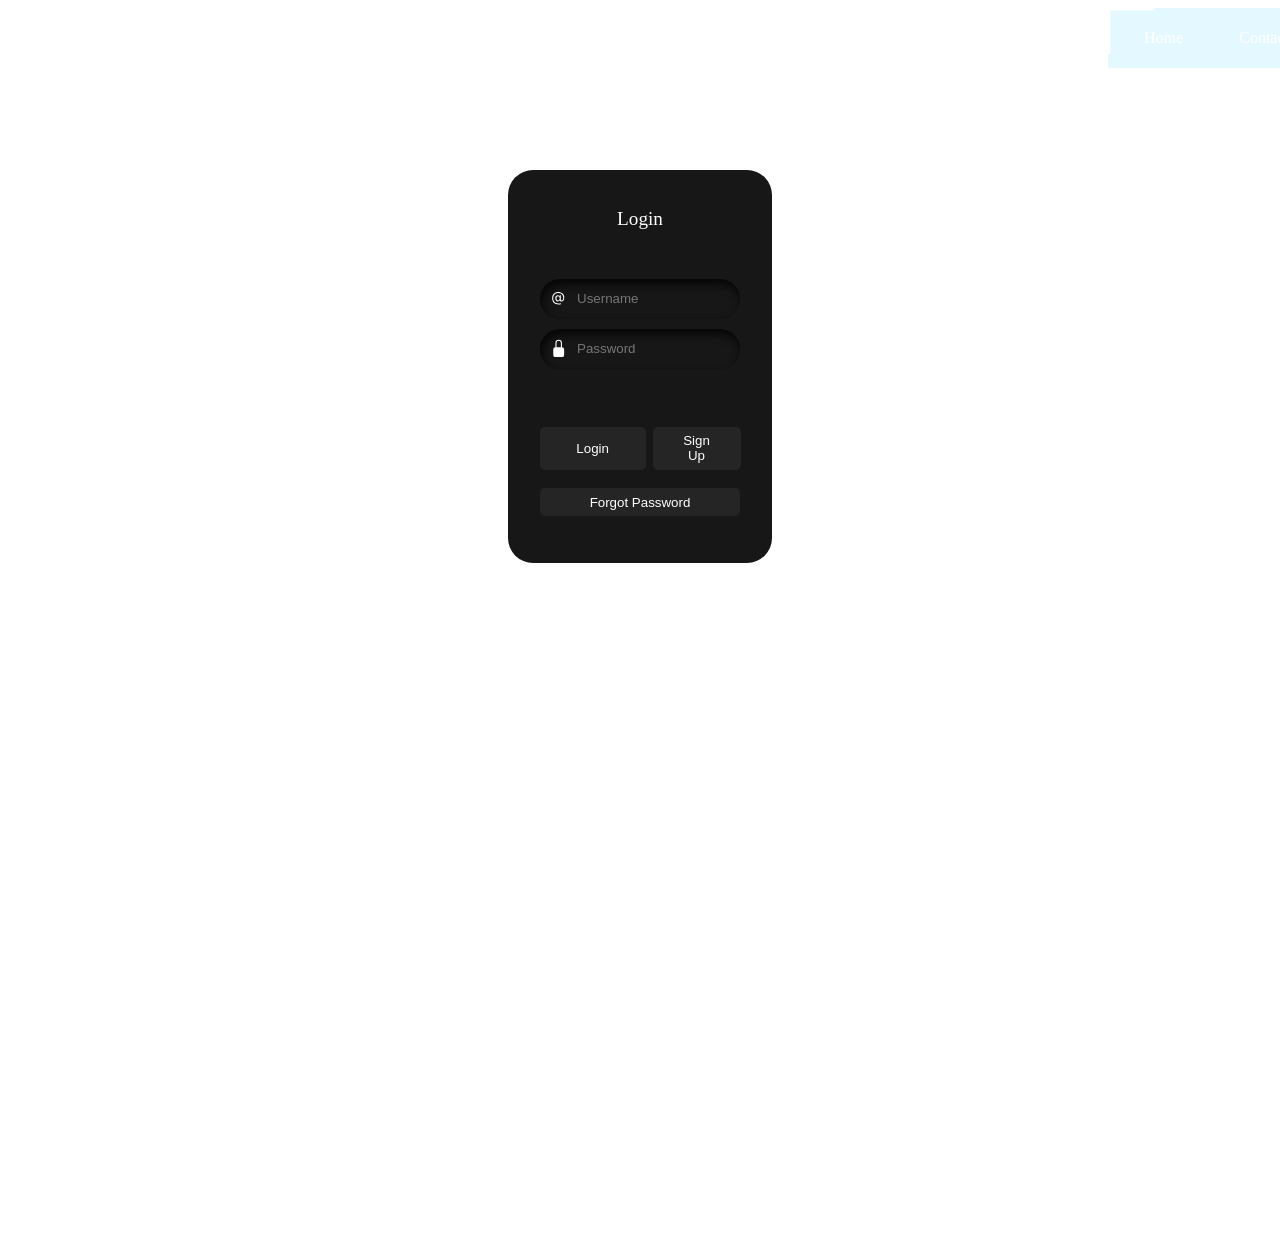
==== commit 44b48c49: "updated push" ====
--- a/index.html
+++ b/index.html
@@ -9,6 +9,7 @@
 </head>
 
 <body>
+
     <!-- From Uiverse.io by SelfMadeSystem -->
     <div class="nav">
         <div class="container">
--- a/style.css
+++ b/style.css
@@ -1,6 +1,8 @@
 body {
-    background-color: dimgrey;
-}
+    background-image: url(https://ik.imagekit.io/kzpbayifg/pexels-kechno-studio-2150595479-34270452.jpg);
+    /* background-repeat: no-repeat;
+    background-size:cover ; */
+} 
 
 .nav {
     position: relative;
@@ -20,6 +22,7 @@
     transition: 0.5s;
     stroke: #fff;
 }
+
 
 .nav {
     position: relative;
@@ -343,7 +346,7 @@
   color: white;
 }
 .info{
-    margin-left: 450px;
-    margin-right: 450px;
+    margin-left: 500px;
+    margin-right: 500px;
     margin-top: 50px;
-}+}
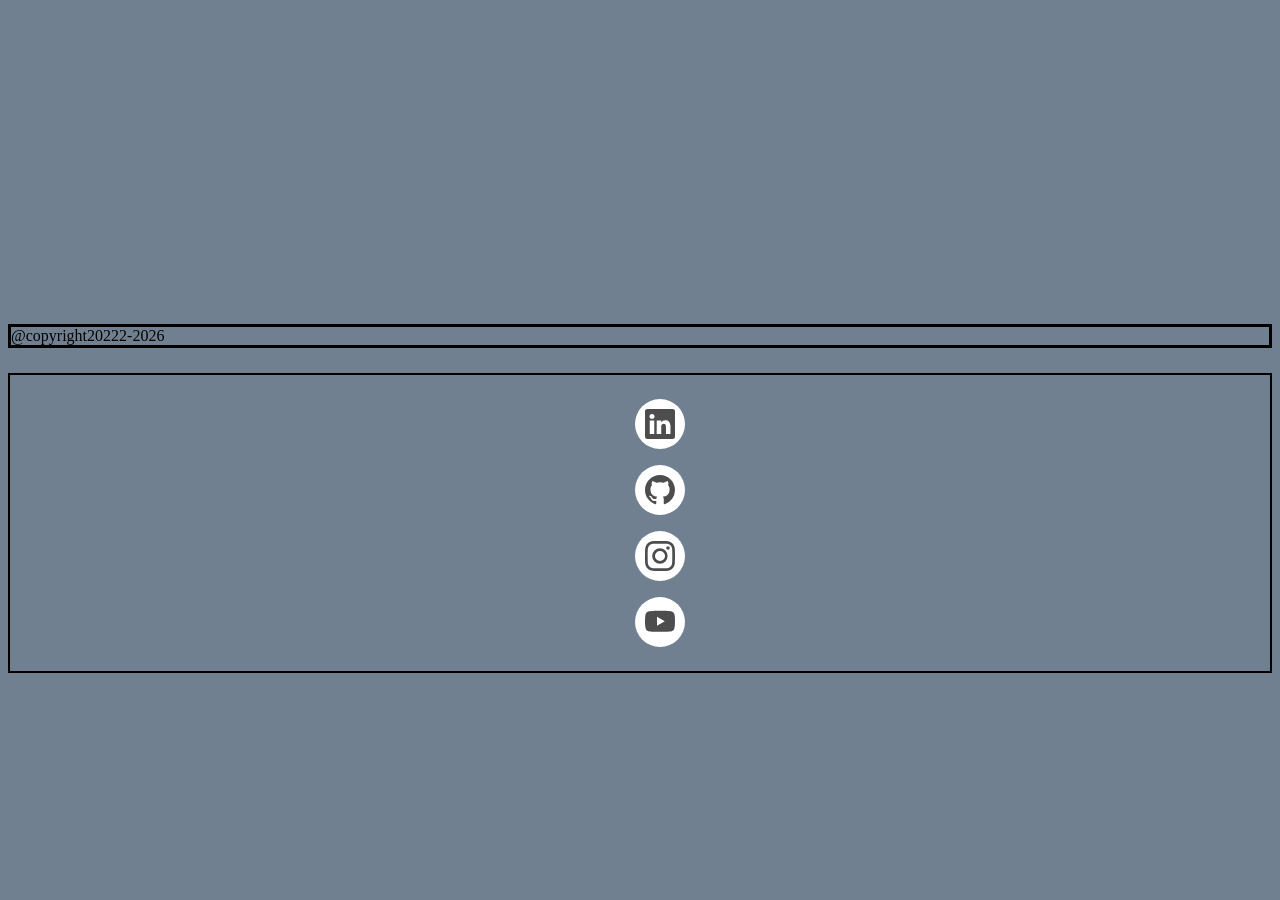
==== commit 86dd572f: "script added" ====
--- a/index.html
+++ b/index.html
@@ -4,152 +4,67 @@
 <head>
     <meta charset="UTF-8">
     <meta name="viewport" content="width=device-width, initial-scale=1.0">
-    <title>Document</title>
+    <title>index</title>
     <link rel="stylesheet" href="style.css">
 </head>
 
 <body>
-
-    <!-- From Uiverse.io by SelfMadeSystem -->
-    <div class="nav">
-        <div class="container">
-            <div class="btn">Home</div>
-            <div class="btn">Contact</div>
-            <div class="btn">About</div>
-            <div class="btn">FAQ</div>
-            <svg class="outline" overflow="visible" width="400" height="60" viewBox="0 0 400 60"
-                xmlns="http://www.w3.org/2000/svg">
-                <rect class="rect" pathLength="100" x="0" y="0" width="400" height="60" fill="transparent"
-                    stroke-width="5"></rect>
-            </svg>
-        </div>
-    </div>
-    <!-- From Uiverse.io by Subaashbala -->
-    <div class="loader">
-        <span class="l">
-            <svg xmlns="http://www.w3.org/2000/svg" fill="none" viewBox="0 0 11 18" height="18" width="11"
-                class="letter">
-                <path fill="black"
-                    d="M0.28 16.14V0.94L3.7 0.64L5.7 1.64V12.3L8.5 12.06L10.5 13.06V16.44L2.28 17.14L0.28 16.14ZM3.5 12.7V0.859999L0.48 1.12V15.94L8.3 15.26V12.28L3.5 12.7Z">
-                </path>
-            </svg>
-        </span>
-        <span class="o">
-            <svg xmlns="http://www.w3.org/2000/svg" fill="none" viewBox="0 0 16 18" height="18" width="16"
-                class="letter">
-                <path fill="black"
-                    d="M8.94 17.24C8.84667 17.2533 8.74667 17.26 8.64 17.26C8.54667 17.26 8.45333 17.26 8.36 17.26C7.66667 17.26 7.02667 17.16 6.44 16.96C5.86667 16.7733 5.30667 16.5533 4.76 16.3C3.33333 15.5933 2.28667 14.6 1.62 13.32C0.966667 12.0267 0.64 10.4933 0.64 8.72C0.64 7.68 0.766667 6.67333 1.02 5.7C1.28667 4.71333 1.68 3.82667 2.2 3.04C2.72 2.24 3.36667 1.58667 4.14 1.08C4.92667 0.573332 5.84667 0.273333 6.9 0.18C7.00667 0.166666 7.10667 0.159999 7.2 0.159999C7.29333 0.159999 7.38667 0.159999 7.48 0.159999C8.14667 0.159999 8.74 0.246666 9.26 0.419999C9.78 0.579999 10.3067 0.766666 10.84 0.979999C11.8 1.36667 12.6 1.94 13.24 2.7C13.88 3.46 14.36 4.35333 14.68 5.38C15 6.39333 15.16 7.48 15.16 8.64C15.16 9.72 15.0333 10.7533 14.78 11.74C14.5267 12.7267 14.14 13.62 13.62 14.42C13.1133 15.2067 12.4667 15.8467 11.68 16.34C10.9067 16.8467 9.99333 17.1467 8.94 17.24ZM6.92 16.04C7.94667 15.96 8.84 15.68 9.6 15.2C10.36 14.7067 10.9867 14.0733 11.48 13.3C11.9733 12.5133 12.34 11.64 12.58 10.68C12.8333 9.70667 12.96 8.69333 12.96 7.64C12.96 6.68 12.8467 5.76667 12.62 4.9C12.4067 4.02 12.0733 3.24 11.62 2.56C11.1667 1.88 10.5933 1.34667 9.9 0.959999C9.22 0.559999 8.41333 0.359999 7.48 0.359999C7.38667 0.359999 7.29333 0.359999 7.2 0.359999C7.12 0.359999 7.02667 0.366666 6.92 0.38C5.89333 0.473333 5 0.766666 4.24 1.26C3.48 1.74 2.84667 2.37333 2.34 3.16C1.83333 3.93333 1.45333 4.8 1.2 5.76C0.96 6.70667 0.84 7.69333 0.84 8.72C0.84 9.72 0.953333 10.6667 1.18 11.56C1.40667 12.44 1.74667 13.22 2.2 13.9C2.65333 14.5667 3.22667 15.0933 3.92 15.48C4.61333 15.8667 5.42 16.06 6.34 16.06C6.44667 16.06 6.54667 16.06 6.64 16.06C6.73333 16.06 6.82667 16.0533 6.92 16.04ZM6.92 12.94C6.86667 12.94 6.81333 12.9467 6.76 12.96C6.72 12.96 6.67333 12.96 6.62 12.96C5.82 12.96 5.18667 12.6133 4.72 11.92C4.26667 11.2267 4.04 10.0667 4.04 8.44C4.04 7.28 4.16667 6.34667 4.42 5.64C4.67333 4.93333 5.02 4.41333 5.46 4.08C5.9 3.73333 6.38667 3.54 6.92 3.5C6.97333 3.5 7.02667 3.5 7.08 3.5C7.13333 3.48667 7.18667 3.48 7.24 3.48C8.02667 3.48 8.64 3.82 9.08 4.5C9.52 5.16667 9.74 6.31333 9.74 7.94C9.74 9.67333 9.47333 10.9267 8.94 11.7C8.42 12.46 7.74667 12.8733 6.92 12.94ZM6.86 12.74C7.64667 12.6733 8.28667 12.2733 8.78 11.54C9.28667 10.8067 9.54 9.60667 9.54 7.94C9.54 7.18 9.49333 6.53333 9.4 6C9.30667 5.46667 9.16667 5.03333 8.98 4.7C8.91333 4.68667 8.84667 4.68 8.78 4.68C8.71333 4.66667 8.64667 4.66 8.58 4.66C7.79333 4.66 7.20667 5.07333 6.82 5.9C6.43333 6.71333 6.24 7.89333 6.24 9.44C6.24 10.2133 6.29333 10.8733 6.4 11.42C6.50667 11.9533 6.66 12.3933 6.86 12.74Z">
-                </path>
-            </svg>
-        </span>
-        <span class="a">
-            <svg xmlns="http://www.w3.org/2000/svg" fill="none" viewBox="0 0 15 18" height="18" width="15"
-                class="letter">
-                <path fill="black"
-                    d="M9.28 15.76L8.54 13.38L6.96 13.52L5.98 17.02L2.58 17.32L0.58 16.32L4.96 0.699999L8.26 0.419999L10.26 1.42L14.72 16.48L11.28 16.76L9.28 15.76ZM5.12 0.899999L0.88 16.08L3.8 15.84L4.8 12.34L8.36 12.02L9.42 15.56L12.44 15.3L8.1 0.64L5.12 0.899999ZM5.5 9.42C5.75333 8.59333 5.96 7.80667 6.12 7.06C6.29333 6.31333 6.44 5.56667 6.56 4.82H6.64C6.74667 5.55333 6.88 6.27333 7.04 6.98C7.21333 7.67333 7.42 8.42 7.66 9.22L5.5 9.42Z">
-                </path>
-            </svg>
-        </span>
-        <span class="d">
-            <svg xmlns="http://www.w3.org/2000/svg" fill="none" viewBox="0 0 14 18" height="18" width="14"
-                class="letter">
-                <path fill="black"
-                    d="M0.28 16.24V1.04L4.44 0.679999C4.61333 0.666666 4.78 0.66 4.94 0.66C5.1 0.646666 5.24667 0.64 5.38 0.64C6.11333 0.64 6.76667 0.726666 7.34 0.899999C7.92667 1.07333 8.56667 1.32667 9.26 1.66C10.1933 2.08667 10.9533 2.61333 11.54 3.24C12.1267 3.85333 12.56 4.61333 12.84 5.52C13.12 6.41333 13.26 7.50667 13.26 8.8C13.26 10.4933 12.9733 11.92 12.4 13.08C11.84 14.24 11.0667 15.1333 10.08 15.76C9.09333 16.3733 7.95333 16.74 6.66 16.86L2.28 17.24L0.28 16.24ZM4.64 15.68C5.89333 15.5733 7 15.2133 7.96 14.6C8.93333 13.9867 9.69333 13.1133 10.24 11.98C10.7867 10.8467 11.06 9.45333 11.06 7.8C11.06 5.53333 10.5733 3.80667 9.6 2.62C8.64 1.43333 7.21333 0.84 5.32 0.84C5.18667 0.84 5.04667 0.846666 4.9 0.859999C4.75333 0.859999 4.60667 0.866666 4.46 0.879999L0.48 1.22V16.02L4.64 15.68ZM3.5 3.9L4.08 3.86C4.22667 3.84667 4.36 3.84 4.48 3.84C4.61333 3.82667 4.74667 3.82 4.88 3.82C5.57333 3.82 6.14 3.94667 6.58 4.2C7.03333 4.45333 7.36667 4.88667 7.58 5.5C7.80667 6.11333 7.92 6.97333 7.92 8.08C7.92 9.65333 7.59333 10.8067 6.94 11.54C6.28667 12.26 5.4 12.6667 4.28 12.76L3.5 12.82V3.9ZM5.7 12.2C6.38 11.9067 6.88667 11.4333 7.22 10.78C7.55333 10.1133 7.72 9.21333 7.72 8.08C7.72 6.66667 7.52 5.65333 7.12 5.04C7.06667 5.02667 7.01333 5.02 6.96 5.02C6.90667 5.02 6.85333 5.02 6.8 5.02C6.68 5.02 6.56 5.02667 6.44 5.04C6.33333 5.04 6.22 5.04667 6.1 5.06L5.7 5.08V12.2Z">
-                </path>
-            </svg>
-        </span>
-        <span class="ispan">
-            <svg xmlns="http://www.w3.org/2000/svg" fill="none" viewBox="0 0 6 17" height="18" width="6"
-                class="letter i">
-                <path fill="black"
-                    d="M0.38 15.96V0.76L3.86 0.439999L5.86 1.44V16.64L2.38 16.94L0.38 15.96ZM0.58 0.94V15.74L3.66 15.46V0.66L0.58 0.94Z">
-                </path>
-            </svg>
-        </span>
-        <span class="n">
-            <svg xmlns="http://www.w3.org/2000/svg" fill="none" viewBox="0 0 13 18" height="18" width="13"
-                class="letter">
-                <path fill="black"
-                    d="M7.22 15.82L5.72 12.44V16.92L2.28 17.22L0.28 16.22V1.02L3.52 0.74L5.52 1.74L7 4.94V0.64L10.48 0.319999L12.48 1.32V16.54L9.22 16.82L7.22 15.82ZM7.2 0.819999V6.42C7.2 6.56667 7.20667 6.80667 7.22 7.14C7.23333 7.46 7.24667 7.8 7.26 8.16C7.28667 8.50667 7.30667 8.80667 7.32 9.06C7.33333 9.3 7.34 9.42 7.34 9.42L7.28 9.46C7.28 9.46 7.26 9.38667 7.22 9.24C7.19333 9.09333 7.14667 8.92 7.08 8.72C7.01333 8.50667 6.94 8.31333 6.86 8.14L3.4 0.959999L0.48 1.2V16L3.52 15.76V10.52C3.52 10.36 3.51333 10.0867 3.5 9.7C3.48667 9.31333 3.47333 8.90667 3.46 8.48C3.46 8.05333 3.45333 7.69333 3.44 7.4C3.42667 7.09333 3.42 6.94 3.42 6.94L3.48 6.92C3.48 6.92 3.51333 7.05333 3.58 7.32C3.66 7.57333 3.76667 7.84 3.9 8.12L7.4 15.62L10.28 15.36V0.539999L7.2 0.819999Z">
-                </path>
-            </svg>
-        </span>
-        <span class="g">
-            <svg xmlns="http://www.w3.org/2000/svg" fill="none" viewBox="0 0 15 18" height="18" width="15"
-                class="letter">
-                <path fill="black"
-                    d="M14.04 13.72C13.64 14.6533 12.9933 15.44 12.1 16.08C11.22 16.72 10.1333 17.0933 8.84 17.2C8.72 17.2133 8.6 17.22 8.48 17.22C8.36 17.22 8.24 17.22 8.12 17.22C7.12 17.22 6.16667 17.0467 5.26 16.7C4.36667 16.3533 3.57333 15.8333 2.88 15.14C2.18667 14.4333 1.64 13.54 1.24 12.46C0.84 11.38 0.64 10.1 0.64 8.62C0.64 7.48667 0.78 6.42667 1.06 5.44C1.34 4.44 1.74667 3.55333 2.28 2.78C2.82667 2.00667 3.48667 1.38667 4.26 0.92C5.03333 0.453333 5.90667 0.179999 6.88 0.0999997C6.96 0.0866657 7.04 0.0799987 7.12 0.0799987C7.2 0.0799987 7.28 0.0799987 7.36 0.0799987C8.33333 0.0799987 9.28 0.299999 10.2 0.74C11.1333 1.18 11.9467 1.78 12.64 2.54C13.3467 3.3 13.8467 4.16 14.14 5.12L11.76 6.46L12.04 6.44L14.04 7.44V13.72ZM5.9 7.16V10L8.98 9.74V11.46C8.80667 11.8067 8.52667 12.1067 8.14 12.36C7.76667 12.6 7.37333 12.7333 6.96 12.76C6.90667 12.7733 6.84667 12.78 6.78 12.78C6.72667 12.78 6.66667 12.78 6.6 12.78C5.73333 12.78 5.08 12.4333 4.64 11.74C4.2 11.0467 3.98 9.92 3.98 8.36C3.98 6.94667 4.20667 5.82 4.66 4.98C5.11333 4.14 5.84 3.68 6.84 3.6H7.06C7.60667 3.6 8.07333 3.76 8.46 4.08C8.86 4.4 9.14667 4.86667 9.32 5.48L11.9 4.02C11.6733 3.38 11.36 2.78 10.96 2.22C10.5733 1.64667 10.0867 1.18 9.5 0.819999C8.91333 0.459999 8.2 0.28 7.36 0.28C7.29333 0.28 7.22 0.28 7.14 0.28C7.06 0.28 6.98 0.286666 6.9 0.299999C5.63333 0.406666 4.54667 0.846666 3.64 1.62C2.73333 2.38 2.04 3.37333 1.56 4.6C1.08 5.81333 0.84 7.15333 0.84 8.62C0.84 10.14 1.06 11.4533 1.5 12.56C1.94 13.6667 2.56667 14.52 3.38 15.12C4.19333 15.72 5.16 16.02 6.28 16.02C6.37333 16.02 6.46 16.02 6.54 16.02C6.63333 16.02 6.72667 16.0133 6.82 16C8.07333 15.8933 9.12667 15.54 9.98 14.94C10.8467 14.3267 11.4733 13.5733 11.86 12.68V6.66L5.9 7.16ZM9.2 5.78C9.14667 5.59333 9.08667 5.42 9.02 5.26C8.95333 5.08667 8.88 4.93333 8.8 4.8C8.2 4.85333 7.70667 5.06667 7.32 5.44C6.94667 5.8 6.66667 6.29333 6.48 6.92L10.8 6.56L9.2 5.78ZM7.8 11.26L6.24 10.46C6.26667 10.9933 6.32 11.4133 6.4 11.72C6.49333 12.0133 6.62667 12.3 6.8 12.58C6.84 12.5667 6.88667 12.56 6.94 12.56C7.28667 12.5333 7.63333 12.4267 7.98 12.24C8.32667 12.04 8.59333 11.8067 8.78 11.54V11.14L7.8 11.26Z">
-                </path>
-            </svg>
-        </span>
-    </div>
-
-
-    <!-- From Uiverse.io by Praashoo7 -->
-    <div class="info">
-        <form class="form">
-            <p id="heading">Login</p>
-            <div class="field">
-                <svg class="input-icon" xmlns="http://www.w3.org/2000/svg" width="16" height="16" fill="currentColor"
-                    viewBox="0 0 16 16">
-                    <path
-                        d="M13.106 7.222c0-2.967-2.249-5.032-5.482-5.032-3.35 0-5.646 2.318-5.646 5.702 0 3.493 2.235 5.708 5.762 5.708.862 0 1.689-.123 2.304-.335v-.862c-.43.199-1.354.328-2.29.328-2.926 0-4.813-1.88-4.813-4.798 0-2.844 1.921-4.881 4.594-4.881 2.735 0 4.608 1.688 4.608 4.156 0 1.682-.554 2.769-1.416 2.769-.492 0-.772-.28-.772-.76V5.206H8.923v.834h-.11c-.266-.595-.881-.964-1.6-.964-1.4 0-2.378 1.162-2.378 2.823 0 1.737.957 2.906 2.379 2.906.8 0 1.415-.39 1.709-1.087h.11c.081.67.703 1.148 1.503 1.148 1.572 0 2.57-1.415 2.57-3.643zm-7.177.704c0-1.197.54-1.907 1.456-1.907.93 0 1.524.738 1.524 1.907S8.308 9.84 7.371 9.84c-.895 0-1.442-.725-1.442-1.914z">
-                    </path>
-                </svg>
-                <input autocomplete="off" placeholder="Username" class="input-field" type="text">
-            </div>
-            <div class="field">
-                <svg class="input-icon" xmlns="http://www.w3.org/2000/svg" width="16" height="16" fill="currentColor"
-                    viewBox="0 0 16 16">
-                    <path
-                        d="M8 1a2 2 0 0 1 2 2v4H6V3a2 2 0 0 1 2-2zm3 6V3a3 3 0 0 0-6 0v4a2 2 0 0 0-2 2v5a2 2 0 0 0 2 2h6a2 2 0 0 0 2-2V9a2 2 0 0 0-2-2z">
-                    </path>
-                </svg>
-                <input placeholder="Password" class="input-field" type="password">
-            </div>
-            <div class="btn">
-                <button
-                    class="button1">&nbsp;&nbsp;&nbsp;&nbsp;&nbsp;&nbsp;Login&nbsp;&nbsp;&nbsp;&nbsp;&nbsp;&nbsp;</button>
-                <button class="button2">Sign Up</button>
-            </div>
-            <button class="button3">Forgot Password</button>
-        </form>
-    </div>
-
-
-    <!-- From Uiverse.io by ahmed150up2 -->
-    <div class="footer">
-        <div class="card">
-            <a class="social-link1">
-                <svg xmlns="http://www.w3.org/2000/svg" fill="#fff" height="1em" viewBox="0 0 496 512">
-                    <path
-                        d="M165.9 397.4c0 2-2.3 3.6-5.2 3.6-3.3.3-5.6-1.3-5.6-3.6 0-2 2.3-3.6 5.2-3.6 3-.3 5.6 1.3 5.6 3.6zm-31.1-4.5c-.7 2 1.3 4.3 4.3 4.9 2.6 1 5.6 0 6.2-2s-1.3-4.3-4.3-5.2c-2.6-.7-5.5.3-6.2 2.3zm44.2-1.7c-2.9.7-4.9 2.6-4.6 4.9.3 2 2.9 3.3 5.9 2.6 2.9-.7 4.9-2.6 4.6-4.6-.3-1.9-3-3.2-5.9-2.9zM244.8 8C106.1 8 0 113.3 0 252c0 110.9 69.8 205.8 169.5 239.2 12.8 2.3 17.3-5.6 17.3-12.1 0-6.2-.3-40.4-.3-61.4 0 0-70 15-84.7-29.8 0 0-11.4-29.1-27.8-36.6 0 0-22.9-15.7 1.6-15.4 0 0 24.9 2 38.6 25.8 21.9 38.6 58.6 27.5 72.9 20.9 2.3-16 8.8-27.1 16-33.7-55.9-6.2-112.3-14.3-112.3-110.5 0-27.5 7.6-41.3 23.6-58.9-2.6-6.5-11.1-33.3 2.6-67.9 20.9-6.5 69 27 69 27 20-5.6 41.5-8.5 62.8-8.5s42.8 2.9 62.8 8.5c0 0 48.1-33.6 69-27 13.7 34.7 5.2 61.4 2.6 67.9 16 17.7 25.8 31.5 25.8 58.9 0 96.5-58.9 104.2-114.8 110.5 9.2 7.9 17 22.9 17 46.4 0 33.7-.3 75.4-.3 83.6 0 6.5 4.6 14.4 17.3 12.1C428.2 457.8 496 362.9 496 252 496 113.3 383.5 8 244.8 8zM97.2 352.9c-1.3 1-1 3.3.7 5.2 1.6 1.6 3.9 2.3 5.2 1 1.3-1 1-3.3-.7-5.2-1.6-1.6-3.9-2.3-5.2-1zm-10.8-8.1c-.7 1.3.3 2.9 2.3 3.9 1.6 1 3.6.7 4.3-.7.7-1.3-.3-2.9-2.3-3.9-2-.6-3.6-.3-4.3.7zm32.4 35.6c-1.6 1.3-1 4.3 1.3 6.2 2.3 2.3 5.2 2.6 6.5 1 1.3-1.3.7-4.3-1.3-6.2-2.2-2.3-5.2-2.6-6.5-1zm-11.4-14.7c-1.6 1-1.6 3.6 0 5.9 1.6 2.3 4.3 3.3 5.6 2.3 1.6-1.3 1.6-3.9 0-6.2-1.4-2.3-4-3.3-5.6-2z">
-                    </path>
-                </svg>
-            </a>
-            <a class="social-link2">
-                <svg xmlns="http://www.w3.org/2000/svg" height="1em" viewBox="0 0 448 512" fill="#fff">
-                    <path
-                        d="M100.28 448H7.4V148.9h92.88zM53.79 108.1C24.09 108.1 0 83.5 0 53.8a53.79 53.79 0 0 1 107.58 0c0 29.7-24.1 54.3-53.79 54.3zM447.9 448h-92.68V302.4c0-34.7-.7-79.2-48.29-79.2-48.29 0-55.69 37.7-55.69 76.7V448h-92.78V148.9h89.08v40.8h1.3c12.4-23.5 42.69-48.3 87.88-48.3 94 0 111.28 61.9 111.28 142.3V448z">
-                    </path>
-                </svg> </a>
-            <a class="social-link3">
-                <svg xmlns="http://www.w3.org/2000/svg" height="1em" viewBox="0 0 576 512" fill="#fff">
-                    <path
-                        d="M232 237.2c31.8-15.2 48.4-38.2 48.4-74 0-70.6-52.6-87.8-113.3-87.8H0v354.4h171.8c64.4 0 124.9-30.9 124.9-102.9 0-44.5-21.1-77.4-64.7-89.7zM77.9 135.9H151c28.1 0 53.4 7.9 53.4 40.5 0 30.1-19.7 42.2-47.5 42.2h-79v-82.7zm83.3 233.7H77.9V272h84.9c34.3 0 56 14.3 56 50.6 0 35.8-25.9 47-57.6 47zm358.5-240.7H376V94h143.7v34.9zM576 305.2c0-75.9-44.4-139.2-124.9-139.2-78.2 0-131.3 58.8-131.3 135.8 0 79.9 50.3 134.7 131.3 134.7 61.3 0 101-27.6 120.1-86.3H509c-6.7 21.9-34.3 33.5-55.7 33.5-41.3 0-63-24.2-63-65.3h185.1c.3-4.2.6-8.7.6-13.2zM390.4 274c2.3-33.7 24.7-54.8 58.5-54.8 35.4 0 53.2 20.8 56.2 54.8H390.4z">
-                    </path>
-                </svg>
-            </a>
-            <a class="social-link4">
-                <svg xmlns="http://www.w3.org/2000/svg" height="1em" viewBox="0 0 512 512" fill="#fff">
-                    <path
-                        d="M504 256C504 119 393 8 256 8S8 119 8 256c0 123.78 90.69 226.38 209.25 245V327.69h-63V256h63v-54.64c0-62.15 37-96.48 93.67-96.48 27.14 0 55.52 4.84 55.52 4.84v61h-31.28c-30.8 0-40.41 19.12-40.41 38.73V256h68.78l-11 71.69h-57.78V501C413.31 482.38 504 379.78 504 256z">
-                    </path>
-                </svg>
-            </a>
-        </div>
-    </div>
-
+    <!-- From Uiverse.io by wilsondesouza -->
+    <footer>
+        <ul class="example-2">
+            <li class="icon-content">
+                <a href="https://linkedin.com/" aria-label="LinkedIn" data-social="linkedin">
+                    <div class="filled"></div>
+                    <svg xmlns="http://www.w3.org/2000/svg" width="16" height="16" fill="currentColor"
+                        class="bi bi-linkedin" viewBox="0 0 16 16" xml:space="preserve">
+                        <path
+                            d="M0 1.146C0 .513.526 0 1.175 0h13.65C15.474 0 16 .513 16 1.146v13.708c0 .633-.526 1.146-1.175 1.146H1.175C.526 16 0 15.487 0 14.854zm4.943 12.248V6.169H2.542v7.225zm-1.2-8.212c.837 0 1.358-.554 1.358-1.248-.015-.709-.52-1.248-1.342-1.248S2.4 3.226 2.4 3.934c0 .694.521 1.248 1.327 1.248zm4.908 8.212V9.359c0-.216.016-.432.08-.586.173-.431.568-.878 1.232-.878.869 0 1.216.662 1.216 1.634v3.865h2.401V9.25c0-2.22-1.184-3.252-2.764-3.252-1.274 0-1.845.7-2.165 1.193v.025h-.016l.016-.025V6.169h-2.4c.03.678 0 7.225 0 7.225z"
+                            fill="currentColor"></path>
+                    </svg>
+                </a>
+                <div class="tooltip">LinkedIn</div>
+            </li>
+            <li class="icon-content">
+                <a href="https://www.github.com/" aria-label="GitHub" data-social="github">
+                    <div class="filled"></div>
+                    <svg xmlns="http://www.w3.org/2000/svg" width="16" height="16" fill="currentColor"
+                        class="bi bi-github" viewBox="0 0 16 16" xml:space="preserve">
+                        <path
+                            d="M8 0C3.58 0 0 3.58 0 8c0 3.54 2.29 6.53 5.47 7.59.4.07.55-.17.55-.38 0-.19-.01-.82-.01-1.49-2.01.37-2.53-.49-2.69-.94-.09-.23-.48-.94-.82-1.13-.28-.15-.68-.52-.01-.53.63-.01 1.08.58 1.23.82.72 1.21 1.87.87 2.33.66.07-.52.28-.87.51-1.07-1.78-.2-3.64-.89-3.64-3.95 0-.87.31-1.59.82-2.15-.08-.2-.36-1.02.08-2.12 0 0 .67-.21 2.2.82.64-.18 1.32-.27 2-.27s1.36.09 2 .27c1.53-1.04 2.2-.82 2.2-.82.44 1.1.16 1.92.08 2.12.51.56.82 1.27.82 2.15 0 3.07-1.87 3.75-3.65 3.95.29.25.54.73.54 1.48 0 1.07-.01 1.93-.01 2.2 0 .21.15.46.55.38A8.01 8.01 0 0 0 16 8c0-4.42-3.58-8-8-8"
+                            fill="currentColor"></path>
+                    </svg>
+                </a>
+                <div class="tooltip">GitHub</div>
+            </li>
+            <li class="icon-content">
+                <a href="https://www.instagram.com/" aria-label="Instagram" data-social="instagram">
+                    <div class="filled"></div>
+                    <svg xmlns="http://www.w3.org/2000/svg" width="16" height="16" fill="currentColor"
+                        class="bi bi-instagram" viewBox="0 0 16 16" xml:space="preserve">
+                        <path
+                            d="M8 0C5.829 0 5.556.01 4.703.048 3.85.088 3.269.222 2.76.42a3.9 3.9 0 0 0-1.417.923A3.9 3.9 0 0 0 .42 2.76C.222 3.268.087 3.85.048 4.7.01 5.555 0 5.827 0 8.001c0 2.172.01 2.444.048 3.297.04.852.174 1.433.372 1.942.205.526.478.972.923 1.417.444.445.89.719 1.416.923.51.198 1.09.333 1.942.372C5.555 15.99 5.827 16 8 16s2.444-.01 3.298-.048c.851-.04 1.434-.174 1.943-.372a3.9 3.9 0 0 0 1.416-.923c.445-.445.718-.891.923-1.417.197-.509.332-1.09.372-1.942C15.99 10.445 16 10.173 16 8s-.01-2.445-.048-3.299c-.04-.851-.175-1.433-.372-1.941a3.9 3.9 0 0 0-.923-1.417A3.9 3.9 0 0 0 13.24.42c-.51-.198-1.092-.333-1.943-.372C10.443.01 10.172 0 7.998 0zm-.717 1.442h.718c2.136 0 2.389.007 3.232.046.78.035 1.204.166 1.486.275.373.145.64.319.92.599s.453.546.598.92c.11.281.24.705.275 1.485.039.843.047 1.096.047 3.231s-.008 2.389-.047 3.232c-.035.78-.166 1.203-.275 1.485a2.5 2.5 0 0 1-.599.919c-.28.28-.546.453-.92.598-.28.11-.704.24-1.485.276-.843.038-1.096.047-3.232.047s-2.39-.009-3.233-.047c-.78-.036-1.203-.166-1.485-.276a2.5 2.5 0 0 1-.92-.598 2.5 2.5 0 0 1-.6-.92c-.109-.281-.24-.705-.275-1.485-.038-.843-.046-1.096-.046-3.233s.008-2.388.046-3.231c.036-.78.166-1.204.276-1.486.145-.373.319-.64.599-.92s.546-.453.92-.598c.282-.11.705-.24 1.485-.276.738-.034 1.024-.044 2.515-.045zm4.988 1.328a.96.96 0 1 0 0 1.92.96.96 0 0 0 0-1.92m-4.27 1.122a4.109 4.109 0 1 0 0 8.217 4.109 4.109 0 0 0 0-8.217m0 1.441a2.667 2.667 0 1 1 0 5.334 2.667 2.667 0 0 1 0-5.334"
+                            fill="currentColor"></path>
+                    </svg>
+                </a>
+                <div class="tooltip">Instagram</div>
+            </li>
+            <li class="icon-content">
+                <a href="https://youtube.com/" aria-label="Youtube" data-social="youtube">
+                    <div class="filled"></div>
+                    <svg xmlns="http://www.w3.org/2000/svg" width="16" height="16" fill="currentColor"
+                        class="bi bi-youtube" viewBox="0 0 16 16" xml:space="preserve">
+                        <path
+                            d="M8.051 1.999h.089c.822.003 4.987.033 6.11.335a2.01 2.01 0 0 1 1.415 1.42c.101.38.172.883.22 1.402l.01.104.022.26.008.104c.065.914.073 1.77.074 1.957v.075c-.001.194-.01 1.108-.082 2.06l-.008.105-.009.104c-.05.572-.124 1.14-.235 1.558a2.01 2.01 0 0 1-1.415 1.42c-1.16.312-5.569.334-6.18.335h-.142c-.309 0-1.587-.006-2.927-.052l-.17-.006-.087-.004-.171-.007-.171-.007c-1.11-.049-2.167-.128-2.654-.26a2.01 2.01 0 0 1-1.415-1.419c-.111-.417-.185-.986-.235-1.558L.09 9.82l-.008-.104A31 31 0 0 1 0 7.68v-.123c.002-.215.01-.958.064-1.778l.007-.103.003-.052.008-.104.022-.26.01-.104c.048-.519.119-1.023.22-1.402a2.01 2.01 0 0 1 1.415-1.42c.487-.13 1.544-.21 2.654-.26l.17-.007.172-.006.086-.003.171-.007A100 100 0 0 1 7.858 2zM6.4 5.209v4.818l4.157-2.408z"
+                            fill="currentColor"></path>
+                    </svg>
+                </a>
+                <div class="tooltip">Youtube</div>
+            </li>
+        </ul>
+    </footer>
+<div>
+    <p>@copyright20222-2026</p>
+</div>
 </body>
 
 </html>
--- a/style.css
+++ b/style.css
@@ -1,352 +1,109 @@
-body {
-    background-image: url(https://ik.imagekit.io/kzpbayifg/pexels-kechno-studio-2150595479-34270452.jpg);
-    /* background-repeat: no-repeat;
-    background-size:cover ; */
-} 
-
-.nav {
-    position: relative;
-    left: 1100px;
+body{
+    background-color:slategray;
+}
+/* From Uiverse.io by wilsondesouza */ 
+ul {
+  list-style: none;
 }
 
-/* From Uiverse.io by SelfMadeSystem */
-.outline {
-    position: absolute;
-    inset: 0;
-    pointer-events: none;
+.example-2 {
+  display: flex;
+  justify-content: center;
+  align-items: center;
+  flex-direction: column;
+}
+.example-2 .icon-content {
+  margin: 0 10px;
+  position: relative;
+  padding: 0.5rem;
+}
+.example-2 .icon-content .tooltip {
+  position: absolute;
+  top: 100%;
+  right: 110%;
+  transform: translateY(200%);
+  color: #fff;
+  padding: 6px 10px;
+  border-radius: 5px;
+  opacity: 0;
+  visibility: hidden;
+  font-size: 14px;
+  transition: all 0.3s ease;
+}
+.example-2 .icon-content:hover .tooltip {
+  opacity: 1;
+  visibility: visible;
+  top: -50px;
+}
+.example-2 .icon-content a {
+  position: relative;
+  overflow: hidden;
+  display: flex;
+  justify-content: center;
+  align-items: center;
+  width: 50px;
+  height: 50px;
+  border-radius: 50%;
+  color: #4d4d4d;
+  background-color: #fff;
+  transition: all 0.3s ease-in-out;
+}
+.example-2 .icon-content a:hover {
+  box-shadow: 3px 2px 45px 0px rgb(0 0 0 / 12%);
+}
+.example-2 .icon-content a svg {
+  position: relative;
+  z-index: 1;
+  width: 30px;
+  height: 30px;
+}
+.example-2 .icon-content a:hover {
+  color: white;
+}
+.example-2 .icon-content a .filled {
+  position: absolute;
+  top: auto;
+  bottom: 0;
+  left: 0;
+  width: 100%;
+  height: 0;
+  background-color: #000;
+  transition: all 0.3s ease-in-out;
+}
+.example-2 .icon-content a:hover .filled {
+  height: 100%;
 }
 
-.rect {
-    stroke-dashoffset: 5;
-    stroke-dasharray: 0 0 10 40 10 40;
-    transition: 0.5s;
-    stroke: #fff;
+.example-2 .icon-content a[data-social="linkedin"] .filled,
+.example-2 .icon-content a[data-social="linkedin"] ~ .tooltip {
+  background-color: #0274b3;
 }
 
-
-.nav {
+.example-2 .icon-content a[data-social="github"] .filled,
+.example-2 .icon-content a[data-social="github"] ~ .tooltip {
+  background-color: #24262a;
+}
+.example-2 .icon-content a[data-social="instagram"] .filled,
+.example-2 .icon-content a[data-social="instagram"] ~ .tooltip {
+  background: linear-gradient(
+    45deg,
+    #405de6,
+    #5b51db,
+    #b33ab4,
+    #c135b4,
+    #e1306c,
+    #fd1f1f
+  );
+}
+.example-2 .icon-content a[data-social="youtube"] .filled,
+.example-2 .icon-content a[data-social="youtube"] ~ .tooltip {
+  background-color: #ff0000;
+}
+footer{
     position: relative;
-    width: 400px;
-    height: 60px;
+    top: 365px;
+    border: 2px solid black;
 }
-
-.container:hover .outline .rect {
-    transition: 999999s;
-    /* Must specify these values here as something *different* just so that the transition works properly */
-    stroke-dashoffset: 1;
-    stroke-dasharray: 0;
-}
-
-.container {
-    position: absolute;
-    inset: 0;
-    background: #bef6;
-    display: flex;
-    flex-direction: row;
-    justify-content: space-around;
-    align-items: center;
-    padding: 0.5em;
-}
-
-.btn {
-    padding: 0.5em 1.5em;
-    color: #fff;
-    cursor: pointer;
-    transition: 0.1s;
-}
-
-.btn:hover {
-    background: #fff3;
-}
-
-.btn:nth-child(1):hover~svg .rect {
-    stroke-dashoffset: 0;
-    stroke-dasharray: 0 2 8 73.3 8 10.7;
-}
-
-.btn:nth-child(2):hover~svg .rect {
-    stroke-dashoffset: 0;
-    stroke-dasharray: 0 12.6 9.5 49.3 9.5 31.6;
-}
-
-.btn:nth-child(3):hover~svg .rect {
-    stroke-dashoffset: 0;
-    stroke-dasharray: 0 24.5 8.5 27.5 8.5 55.5;
-}
-
-.btn:nth-child(4):hover~svg .rect {
-    stroke-dashoffset: 0;
-    stroke-dasharray: 0 34.7 6.9 10.2 6.9 76;
-}
-
-.btn:hover~.outline .rect {
-    stroke-dashoffset: 0;
-    stroke-dasharray: 0 0 10 40 10 40;
-    transition: 0.5s !important;
-}
-
-/* From Uiverse.io by ahmed150up2 */
-.card {
-    display: flex;
-    height: 70px;
-    width: 270px;
-}
-
-.card svg {
-    position: absolute;
-    display: flex;
-    width: 60%;
-    height: 100%;
-    font-size: 24px;
-    font-weight: 700;
-    opacity: 1;
-    transition: opacity 0.25s;
-    z-index: 2;
-    cursor: pointer;
-}
-
-.card .social-link1,
-.card .social-link2,
-.card .social-link3,
-.card .social-link4 {
-    position: relative;
-    display: flex;
-    align-items: center;
-    justify-content: center;
-    width: 25%;
-    color: whitesmoke;
-    font-size: 24px;
-    text-decoration: none;
-    transition: 0.25s;
-    border-radius: 50px;
-}
-
-.card svg {
-    transform: scale(1);
-}
-
-.card .social-link1:hover {
-    background-color: #1a1e22;
-    animation: bounce_613 0.4s linear;
-}
-
-.card .social-link2:hover {
-    background-color: #0a66c2;
-    animation: bounce_613 0.4s linear;
-}
-
-.card .social-link3:hover {
-    background-color: #0059f7;
-    animation: bounce_613 0.4s linear;
-}
-
-.card .social-link4:hover {
-    background-color: #1d4292;
-    animation: bounce_613 0.4s linear;
-}
-
-@keyframes bounce_613 {
-    40% {
-        transform: scale(1.4);
-    }
-
-    60% {
-        transform: scale(0.8);
-    }
-
-    80% {
-        transform: scale(1.2);
-    }
-
-    100% {
-        transform: scale(1);
-    }
-}
-
-.footer {
-    margin-top: 600px;
-}
-
-/* From Uiverse.io by Subaashbala */
-/* Prior to using this loader, please ensure that you have set a background image or background color, as the text is transparent and not designed with a solid color. */
-.loader {
-    --ANIMATION-DELAY-MULTIPLIER: 70ms;
-    padding: 0;
-    margin: 0;
-    display: flex;
-    flex-direction: row;
-    justify-content: center;
-    align-items: center;
-    overflow: hidden;
-}
-
-.loader span {
-    padding: 0;
-    margin: 0;
-    letter-spacing: -5rem;
-    animation-delay: 0s;
-    transform: translateY(4rem);
-    animation: hideAndSeek 1s alternate 10 cubic-bezier(0.86, 0, 0.07, 1);
-}
-
-.loader .l {
-    animation-delay: calc(var(--ANIMATION-DELAY-MULTIPLIER) * 0);
-}
-
-.loader .o {
-    animation-delay: calc(var(--ANIMATION-DELAY-MULTIPLIER) * 1);
-}
-
-.loader .a {
-    animation-delay: calc(var(--ANIMATION-DELAY-MULTIPLIER) * 2);
-}
-
-.loader .d {
-    animation-delay: calc(var(--ANIMATION-DELAY-MULTIPLIER) * 3);
-}
-
-.loader .ispan {
-    animation-delay: calc(var(--ANIMATION-DELAY-MULTIPLIER) * 4);
-}
-
-.loader .n {
-    animation-delay: calc(var(--ANIMATION-DELAY-MULTIPLIER) * 5);
-}
-
-.loader .g {
-    animation-delay: calc(var(--ANIMATION-DELAY-MULTIPLIER) * 6);
-}
-
-.letter {
-    width: fit-content;
-    height: 3rem;
-}
-
-.i {
-    margin-inline: 5px;
-}
-
-@keyframes hideAndSeek {
-    0% {
-        transform: translateY(4rem);
-    }
-
-    100% {
-        transform: translateY(0rem);
-    }
-}
-/* From Uiverse.io by Praashoo7 */ 
-.form {
-  display: flex;
-  flex-direction: column;
-  gap: 10px;
-  padding-left: 2em;
-  padding-right: 2em;
-  padding-bottom: 0.4em;
-  background-color: #171717;
-  border-radius: 25px;
-  transition: .4s ease-in-out;
-}
-
-.form:hover {
-  transform: scale(1.05);
-  border: 1px solid black;
-}
-
-#heading {
-  text-align: center;
-  margin: 2em;
-  color: rgb(255, 255, 255);
-  font-size: 1.2em;
-}
-
-.field {
-  display: flex;
-  align-items: center;
-  justify-content: center;
-  gap: 0.5em;
-  border-radius: 25px;
-  padding: 0.6em;
-  border: none;
-  outline: none;
-  color: white;
-  background-color: #171717;
-  box-shadow: inset 2px 5px 10px rgb(5, 5, 5);
-}
-
-.input-icon {
-  height: 1.3em;
-  width: 1.3em;
-  fill: white;
-}
-
-.input-field {
-  background: none;
-  border: none;
-  outline: none;
-  width: 100%;
-  color: #d3d3d3;
-}
-
-.form .btn {
-  display: flex;
-  justify-content: center;
-  flex-direction: row;
-  margin-top: 2.5em;
-}
-
-.button1 {
-  padding: 0.5em;
-  padding-left: 1.1em;
-  padding-right: 1.1em;
-  border-radius: 5px;
-  margin-right: 0.5em;
-  border: none;
-  outline: none;
-  transition: .4s ease-in-out;
-  background-color: #252525;
-  color: white;
-}
-
-.button1:hover {
-  background-color: black;
-  color: white;
-}
-
-.button2 {
-  padding: 0.5em;
-  padding-left: 2.3em;
-  padding-right: 2.3em;
-  border-radius: 5px;
-  border: none;
-  outline: none;
-  transition: .4s ease-in-out;
-  background-color: #252525;
-  color: white;
-}
-
-.button2:hover {
-  background-color: black;
-  color: white;
-}
-
-.button3 {
-  margin-bottom: 3em;
-  padding: 0.5em;
-  border-radius: 5px;
-  border: none;
-  outline: none;
-  transition: .4s ease-in-out;
-  background-color: #252525;
-  color: white;
-}
-
-.button3:hover {
-  background-color: red;
-  color: white;
-}
-.info{
-    margin-left: 500px;
-    margin-right: 500px;
-    margin-top: 50px;
-}
+p{
+    border: 3px solid black;
+}
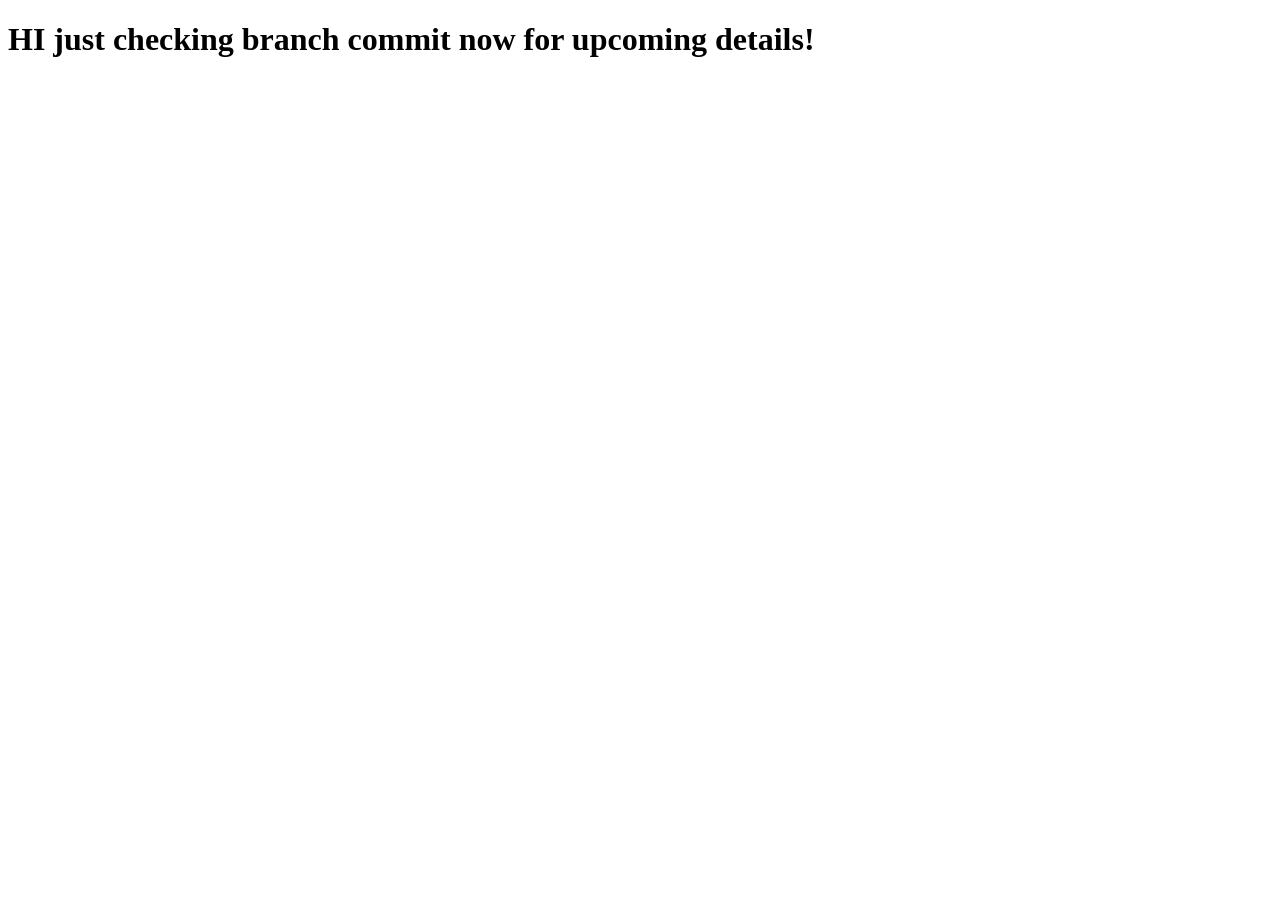
==== commit f2825bd0: "code written" ====
--- a/index.html
+++ b/index.html
@@ -1,70 +1,11 @@
 <!DOCTYPE html>
 <html lang="en">
-
 <head>
     <meta charset="UTF-8">
     <meta name="viewport" content="width=device-width, initial-scale=1.0">
-    <title>index</title>
-    <link rel="stylesheet" href="style.css">
+    <title>Document</title>
 </head>
-
 <body>
-    <!-- From Uiverse.io by wilsondesouza -->
-    <footer>
-        <ul class="example-2">
-            <li class="icon-content">
-                <a href="https://linkedin.com/" aria-label="LinkedIn" data-social="linkedin">
-                    <div class="filled"></div>
-                    <svg xmlns="http://www.w3.org/2000/svg" width="16" height="16" fill="currentColor"
-                        class="bi bi-linkedin" viewBox="0 0 16 16" xml:space="preserve">
-                        <path
-                            d="M0 1.146C0 .513.526 0 1.175 0h13.65C15.474 0 16 .513 16 1.146v13.708c0 .633-.526 1.146-1.175 1.146H1.175C.526 16 0 15.487 0 14.854zm4.943 12.248V6.169H2.542v7.225zm-1.2-8.212c.837 0 1.358-.554 1.358-1.248-.015-.709-.52-1.248-1.342-1.248S2.4 3.226 2.4 3.934c0 .694.521 1.248 1.327 1.248zm4.908 8.212V9.359c0-.216.016-.432.08-.586.173-.431.568-.878 1.232-.878.869 0 1.216.662 1.216 1.634v3.865h2.401V9.25c0-2.22-1.184-3.252-2.764-3.252-1.274 0-1.845.7-2.165 1.193v.025h-.016l.016-.025V6.169h-2.4c.03.678 0 7.225 0 7.225z"
-                            fill="currentColor"></path>
-                    </svg>
-                </a>
-                <div class="tooltip">LinkedIn</div>
-            </li>
-            <li class="icon-content">
-                <a href="https://www.github.com/" aria-label="GitHub" data-social="github">
-                    <div class="filled"></div>
-                    <svg xmlns="http://www.w3.org/2000/svg" width="16" height="16" fill="currentColor"
-                        class="bi bi-github" viewBox="0 0 16 16" xml:space="preserve">
-                        <path
-                            d="M8 0C3.58 0 0 3.58 0 8c0 3.54 2.29 6.53 5.47 7.59.4.07.55-.17.55-.38 0-.19-.01-.82-.01-1.49-2.01.37-2.53-.49-2.69-.94-.09-.23-.48-.94-.82-1.13-.28-.15-.68-.52-.01-.53.63-.01 1.08.58 1.23.82.72 1.21 1.87.87 2.33.66.07-.52.28-.87.51-1.07-1.78-.2-3.64-.89-3.64-3.95 0-.87.31-1.59.82-2.15-.08-.2-.36-1.02.08-2.12 0 0 .67-.21 2.2.82.64-.18 1.32-.27 2-.27s1.36.09 2 .27c1.53-1.04 2.2-.82 2.2-.82.44 1.1.16 1.92.08 2.12.51.56.82 1.27.82 2.15 0 3.07-1.87 3.75-3.65 3.95.29.25.54.73.54 1.48 0 1.07-.01 1.93-.01 2.2 0 .21.15.46.55.38A8.01 8.01 0 0 0 16 8c0-4.42-3.58-8-8-8"
-                            fill="currentColor"></path>
-                    </svg>
-                </a>
-                <div class="tooltip">GitHub</div>
-            </li>
-            <li class="icon-content">
-                <a href="https://www.instagram.com/" aria-label="Instagram" data-social="instagram">
-                    <div class="filled"></div>
-                    <svg xmlns="http://www.w3.org/2000/svg" width="16" height="16" fill="currentColor"
-                        class="bi bi-instagram" viewBox="0 0 16 16" xml:space="preserve">
-                        <path
-                            d="M8 0C5.829 0 5.556.01 4.703.048 3.85.088 3.269.222 2.76.42a3.9 3.9 0 0 0-1.417.923A3.9 3.9 0 0 0 .42 2.76C.222 3.268.087 3.85.048 4.7.01 5.555 0 5.827 0 8.001c0 2.172.01 2.444.048 3.297.04.852.174 1.433.372 1.942.205.526.478.972.923 1.417.444.445.89.719 1.416.923.51.198 1.09.333 1.942.372C5.555 15.99 5.827 16 8 16s2.444-.01 3.298-.048c.851-.04 1.434-.174 1.943-.372a3.9 3.9 0 0 0 1.416-.923c.445-.445.718-.891.923-1.417.197-.509.332-1.09.372-1.942C15.99 10.445 16 10.173 16 8s-.01-2.445-.048-3.299c-.04-.851-.175-1.433-.372-1.941a3.9 3.9 0 0 0-.923-1.417A3.9 3.9 0 0 0 13.24.42c-.51-.198-1.092-.333-1.943-.372C10.443.01 10.172 0 7.998 0zm-.717 1.442h.718c2.136 0 2.389.007 3.232.046.78.035 1.204.166 1.486.275.373.145.64.319.92.599s.453.546.598.92c.11.281.24.705.275 1.485.039.843.047 1.096.047 3.231s-.008 2.389-.047 3.232c-.035.78-.166 1.203-.275 1.485a2.5 2.5 0 0 1-.599.919c-.28.28-.546.453-.92.598-.28.11-.704.24-1.485.276-.843.038-1.096.047-3.232.047s-2.39-.009-3.233-.047c-.78-.036-1.203-.166-1.485-.276a2.5 2.5 0 0 1-.92-.598 2.5 2.5 0 0 1-.6-.92c-.109-.281-.24-.705-.275-1.485-.038-.843-.046-1.096-.046-3.233s.008-2.388.046-3.231c.036-.78.166-1.204.276-1.486.145-.373.319-.64.599-.92s.546-.453.92-.598c.282-.11.705-.24 1.485-.276.738-.034 1.024-.044 2.515-.045zm4.988 1.328a.96.96 0 1 0 0 1.92.96.96 0 0 0 0-1.92m-4.27 1.122a4.109 4.109 0 1 0 0 8.217 4.109 4.109 0 0 0 0-8.217m0 1.441a2.667 2.667 0 1 1 0 5.334 2.667 2.667 0 0 1 0-5.334"
-                            fill="currentColor"></path>
-                    </svg>
-                </a>
-                <div class="tooltip">Instagram</div>
-            </li>
-            <li class="icon-content">
-                <a href="https://youtube.com/" aria-label="Youtube" data-social="youtube">
-                    <div class="filled"></div>
-                    <svg xmlns="http://www.w3.org/2000/svg" width="16" height="16" fill="currentColor"
-                        class="bi bi-youtube" viewBox="0 0 16 16" xml:space="preserve">
-                        <path
-                            d="M8.051 1.999h.089c.822.003 4.987.033 6.11.335a2.01 2.01 0 0 1 1.415 1.42c.101.38.172.883.22 1.402l.01.104.022.26.008.104c.065.914.073 1.77.074 1.957v.075c-.001.194-.01 1.108-.082 2.06l-.008.105-.009.104c-.05.572-.124 1.14-.235 1.558a2.01 2.01 0 0 1-1.415 1.42c-1.16.312-5.569.334-6.18.335h-.142c-.309 0-1.587-.006-2.927-.052l-.17-.006-.087-.004-.171-.007-.171-.007c-1.11-.049-2.167-.128-2.654-.26a2.01 2.01 0 0 1-1.415-1.419c-.111-.417-.185-.986-.235-1.558L.09 9.82l-.008-.104A31 31 0 0 1 0 7.68v-.123c.002-.215.01-.958.064-1.778l.007-.103.003-.052.008-.104.022-.26.01-.104c.048-.519.119-1.023.22-1.402a2.01 2.01 0 0 1 1.415-1.42c.487-.13 1.544-.21 2.654-.26l.17-.007.172-.006.086-.003.171-.007A100 100 0 0 1 7.858 2zM6.4 5.209v4.818l4.157-2.408z"
-                            fill="currentColor"></path>
-                    </svg>
-                </a>
-                <div class="tooltip">Youtube</div>
-            </li>
-        </ul>
-    </footer>
-<div>
-    <p>@copyright20222-2026</p>
-</div>
+    <h1>HI just checking branch commit now for upcoming details! </h1>
 </body>
-
 </html>
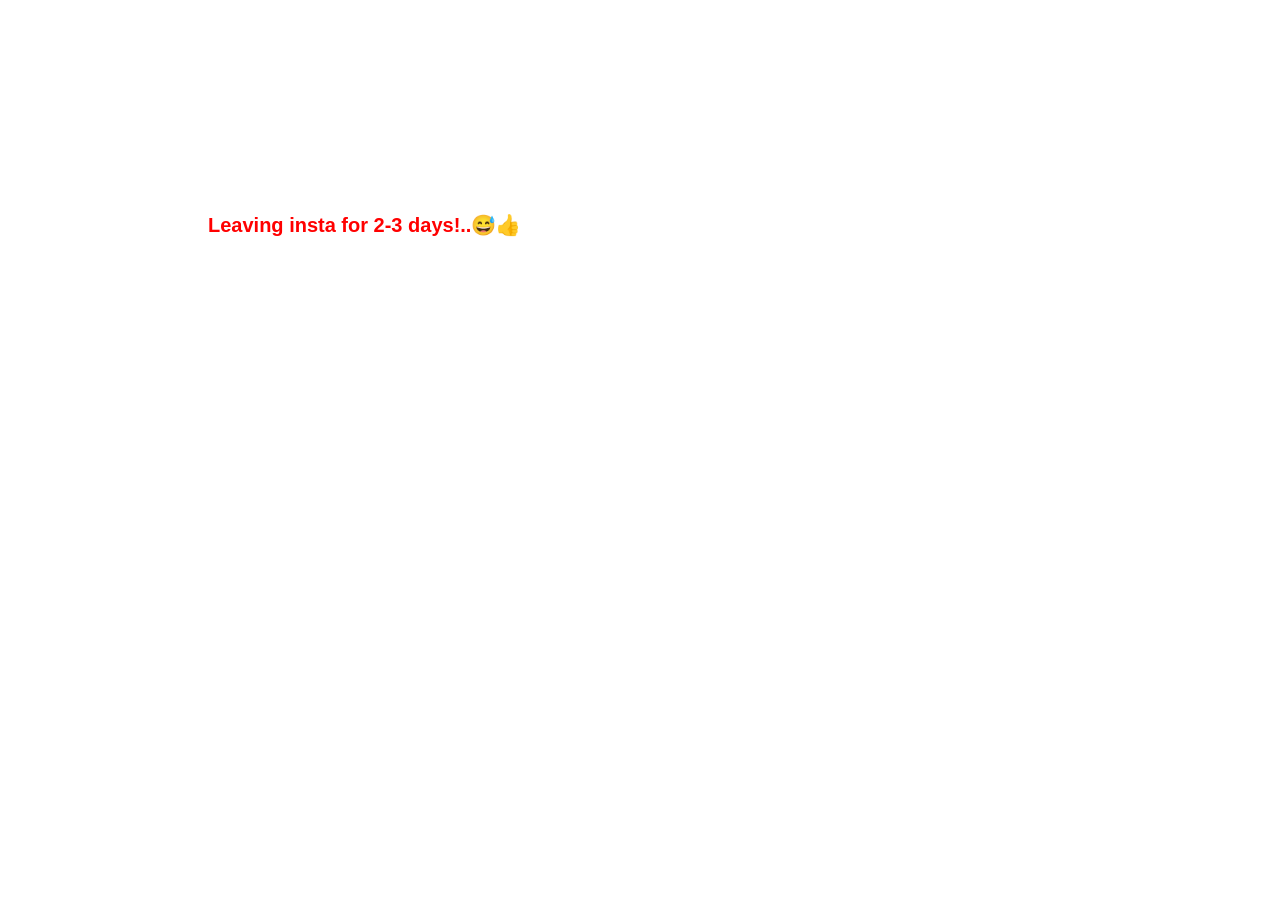
==== commit 68651a6a: "dummy push" ====
--- a/index.html
+++ b/index.html
@@ -6,6 +6,6 @@
     <title>Document</title>
 </head>
 <body>
-    <h1>HI just checking branch commit now for upcoming details! </h1>
+    <h1 style="color: red; font-family: Arial, Helvetica, sans-serif; font-size: 20px; padding-top: 200px; padding-left: 200px;">Leaving insta for 2-3 days!..😅👍</h1>
 </body>
 </html>
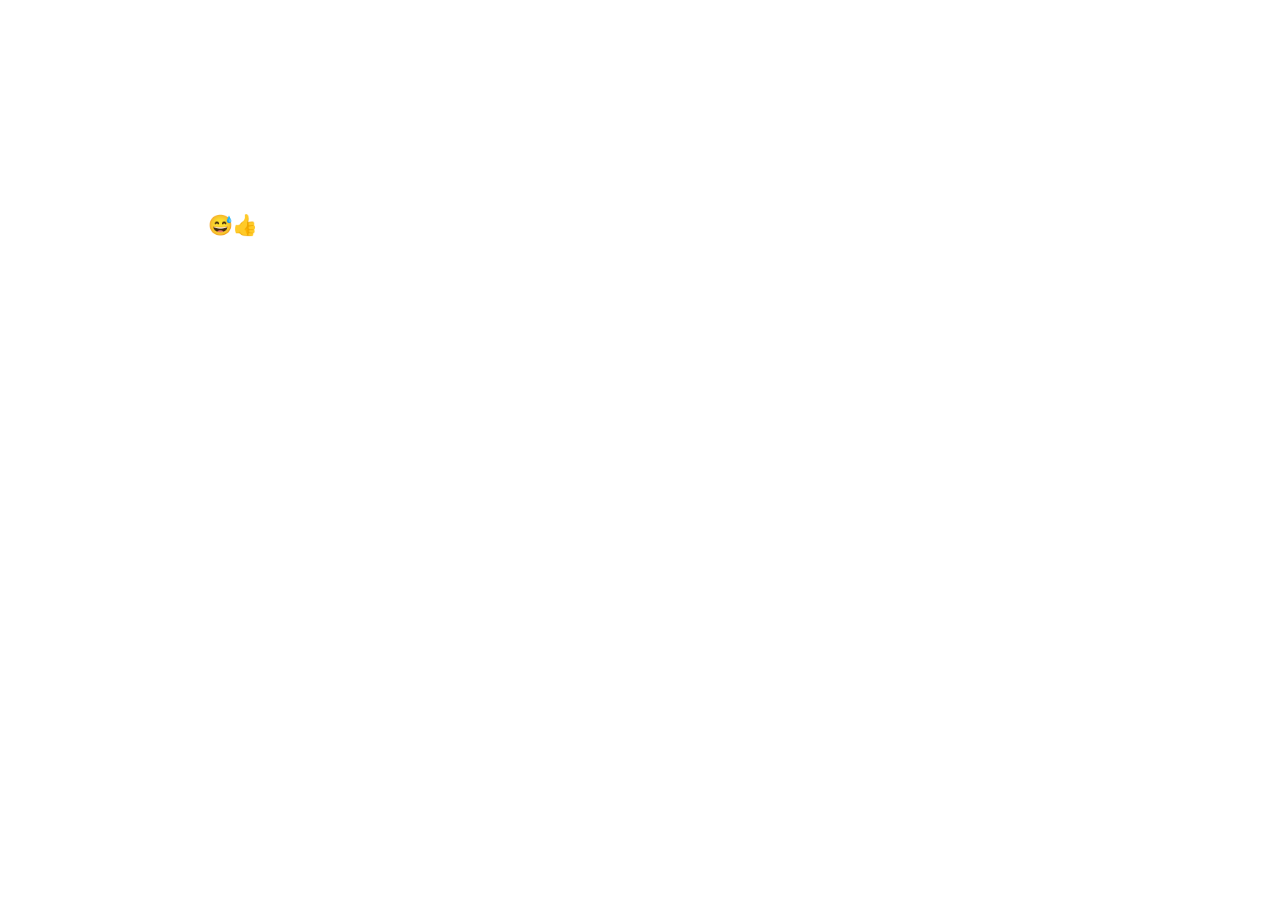
==== commit 5d29918c: "dummy push" ====
--- a/index.html
+++ b/index.html
@@ -6,6 +6,6 @@
     <title>Document</title>
 </head>
 <body>
-    <h1 style="color: red; font-family: Arial, Helvetica, sans-serif; font-size: 20px; padding-top: 200px; padding-left: 200px;">Leaving insta for 2-3 days!..😅👍</h1>
+    <h1 style="color: red; font-family: Arial, Helvetica, sans-serif; font-size: 20px; padding-top: 200px; padding-left: 200px;">😅👍</h1>
 </body>
 </html>
